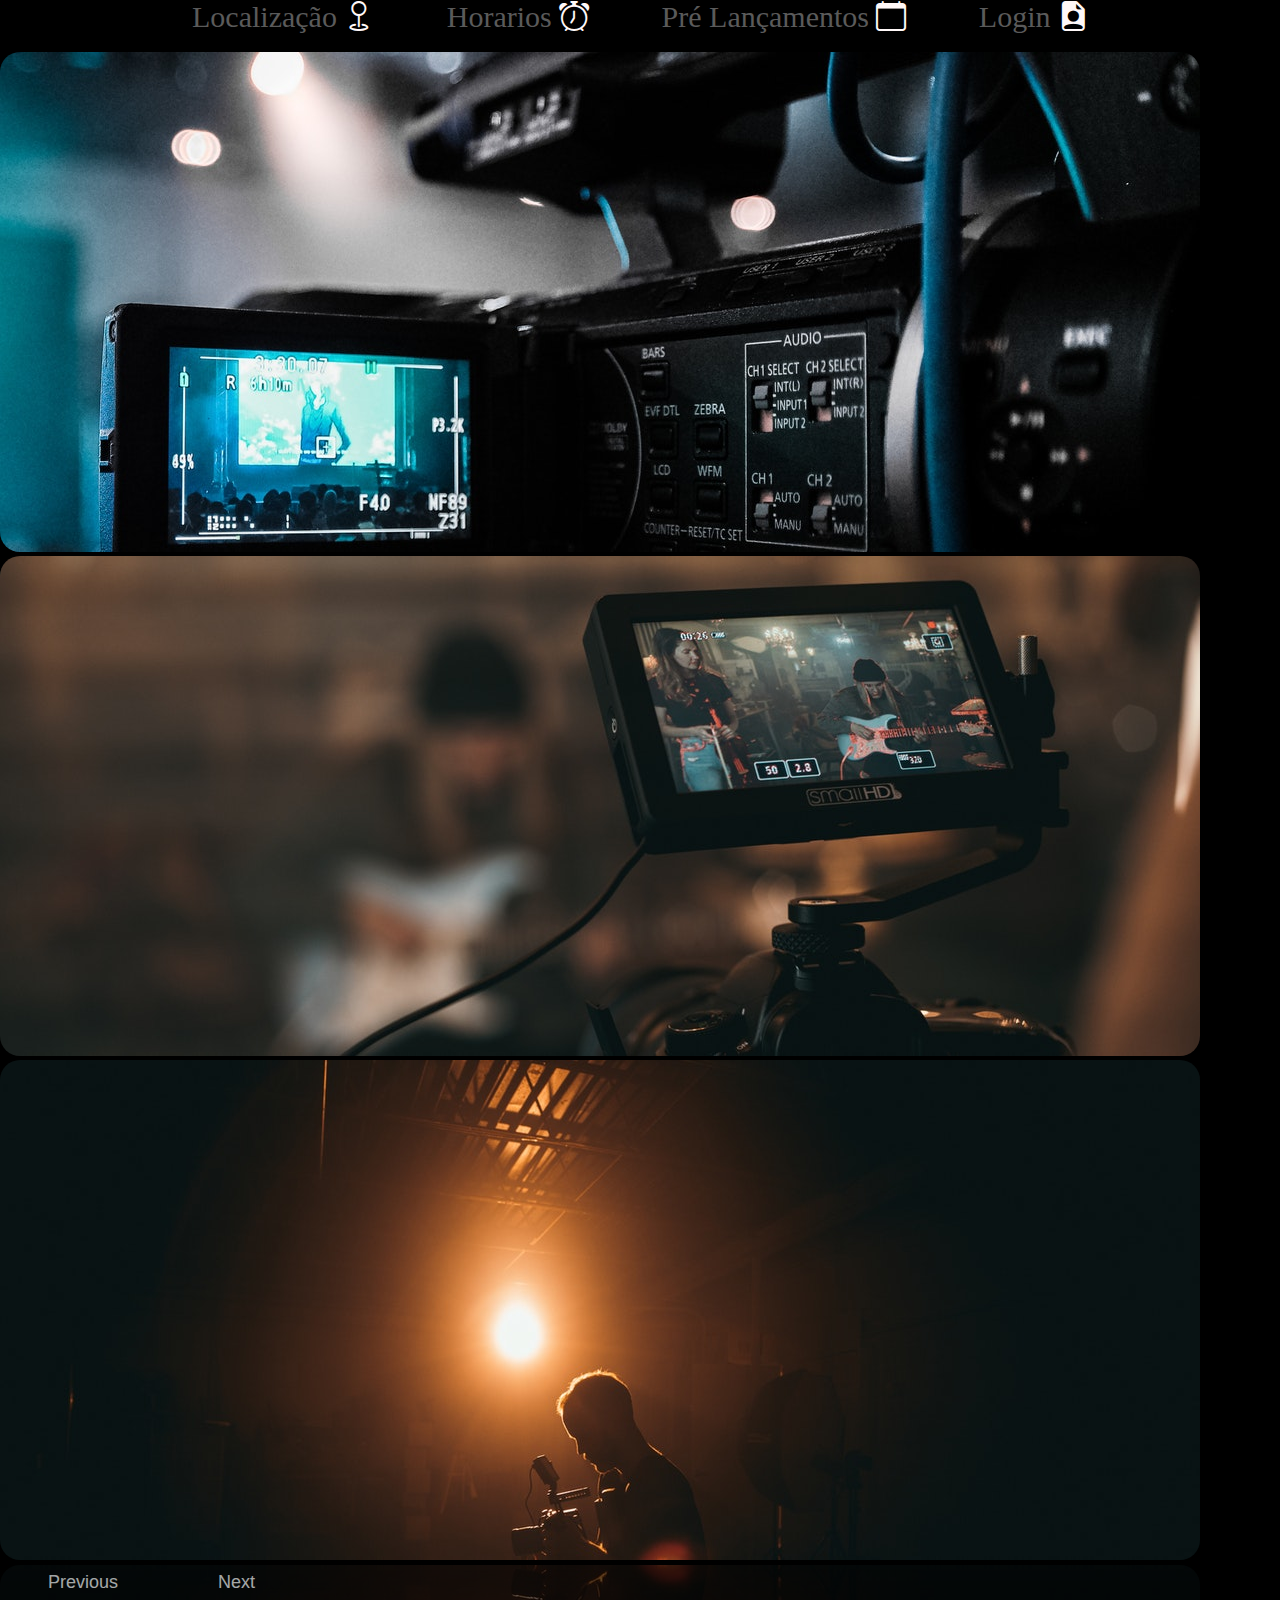
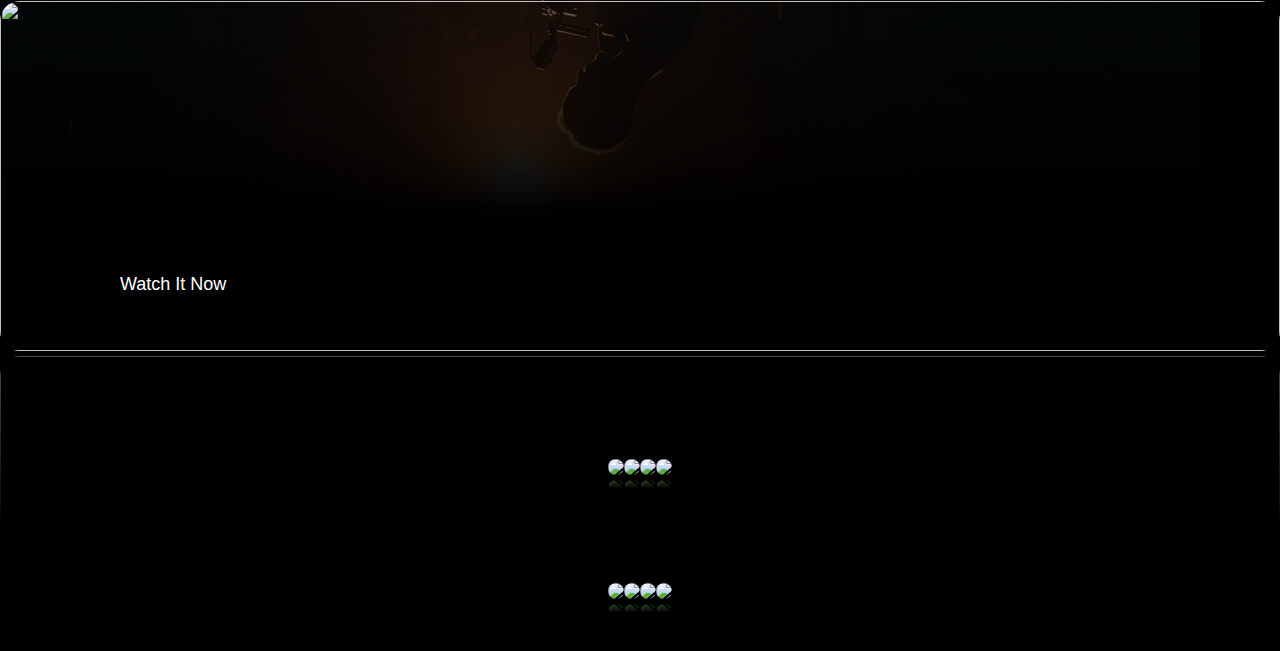
==== index.html @ 2b503c17 "..." ====
<!doctype html>
<html lang="en">
  <head>
    <meta charset="utf-8">
    <meta name="viewport" content="width=device-width, initial-scale=1">
    <link href="https://cdn.jsdelivr.net/npm/bootstrap@5.1.3/dist/css/bootstrap.min.css" rel="stylesheet" integrity="sha384-1BmE4kWBq78iYhFldvKuhfTAU6auU8tT94WrHftjDbrCEXSU1oBoqyl2QvZ6jIW3" crossorigin="anonymous">
    <link rel="stylesheet" href="css/style.css">
    <link rel="stylesheet" href="https://cdn.jsdelivr.net/npm/bootstrap-icons@1.8.1/font/bootstrap-icons.css">
    <title>Site</title>
  </head>
  <body>

        <nav class="nav-menu">
            <ul class="nav-list">
                <li><a href="">Localização</a> <i class="bi bi-geo -alt-fill"></i></li>
                <li><a href="">Horarios</a> <i class="bi bi-alarm"></i></li>
                <li><a href="">Pré Lançamentos</a> <i class="bi bi-calendar"></i></li>
                <li><a href="">Login</a> <i class="bi bi-file-earmark-person-fill"></i></li>
            </ul>
        </nav>

        <section class="sec-1">
            <div id="carouselExampleIndicators" class="carousel slide" data-bs-ride="carousel">
                <div class="carousel-indicators">
                  <button type="button" data-bs-target="#carouselExampleIndicators" data-bs-slide-to="0" class="active" aria-current="true" aria-label="Slide 1"></button>
                  <button type="button" data-bs-target="#carouselExampleIndicators" data-bs-slide-to="1" aria-label="Slide 2"></button>
                  <button type="button" data-bs-target="#carouselExampleIndicators" data-bs-slide-to="2" aria-label="Slide 3"></button>
                </div>
                <div class="carousel-inner">
                  <div class="carousel-item active">
                    <img src="img/layout1.jpg" class="d-block w-100" alt="...">
                  </div>
                  <div class="carousel-item">
                    <img src="img/layout2.jpg" class="d-block w-100" alt="...">
                  </div>
                  <div class="carousel-item">
                    <img src="img/layout3.jpg" class="d-block w-100" alt="...">
                  </div>
                </div>
                <button class="carousel-control-prev" type="button" data-bs-target="#carouselExampleIndicators" data-bs-slide="prev">
                  <span class="carousel-control-prev-icon" aria-hidden="true"></span>
                  <span class="visually-hidden">Previous</span>
                </button>
                <button class="carousel-control-next" type="button" data-bs-target="#carouselExampleIndicators" data-bs-slide="next">
                  <span class="carousel-control-next-icon" aria-hidden="true"></span>
                  <span class="visually-hidden">Next</span>
                </button>
              </div>
        </section>

        <section class="sec-2">
                <div class="top">
                    <div class="columns">
                        <div class="column is-full featured_wrapper p-0">
                            <img src="https://raw.githubusercontent.com/brixiobodino/coffeholic/main/banner.jpg" class="featured">
                            <div class="title_wrapper">
                                <span class="has-text-white">Trending Today</span>
                                <h1 class="title is-1 has-text-white">The Untold Story of the great Lorem Ipsum</h1>
                                <button class="button is-medium">Watch It Now</button>
                            </div>
                        </div>
                    </div>
                </div>
                <div class="container">
                    <div class="columns is-multiline p-0 pt-6 last">
                        <div class="column is-full">
                            <p class="has-text-white"></p>
                        </div>
                        <div class="column is-one-quarter">
                            <img src="https://raw.githubusercontent.com/brixiobodino/coffeholic/main/image1.PNG">
                        </div>
                        <div class="column is-one-quarter">
                            <img src="https://raw.githubusercontent.com/brixiobodino/coffeholic/main/image2.PNG">
                        </div>
                        <div class="column is-one-quarter">
                            <img src="https://raw.githubusercontent.com/brixiobodino/coffeholic/main/img3.PNG">
                        </div>
                        <div class="column is-one-quarter">
                            <img src="https://raw.githubusercontent.com/brixiobodino/coffeholic/main/img4.PNG">
                        </div>
                    </div>
                    <div class="columns last">
                        <div class="column is-one-quarter">
                            <img src="https://raw.githubusercontent.com/brixiobodino/coffeholic/main/img5.PNG">
                        </div>
                        <div class="column is-one-quarter">
                            <img src="https://raw.githubusercontent.com/brixiobodino/coffeholic/main/img6.PNG">
                        </div>
                        <div class="column is-one-quarter">
                            <img src="https://raw.githubusercontent.com/brixiobodino/coffeholic/main/img7.PNG">
                        </div>
                        <div class="column is-one-quarter">
                            <img src="https://raw.githubusercontent.com/brixiobodino/coffeholic/main/img8.PNG">
                        </div>
                    </div>
                </div>
            </section>






    <script src="https://cdn.jsdelivr.net/npm/bootstrap@5.1.3/dist/js/bootstrap.bundle.min.js" integrity="sha384-ka7Sk0Gln4gmtz2MlQnikT1wXgYsOg+OMhuP+IlRH9sENBO0LRn5q+8nbTov4+1p" crossorigin="anonymous"></script>
    <script src="js/script.js"></script>
  </body>
</html>
---- css/style.css ----
*{
    padding: 0%;
    margin: 0%;
    box-sizing: border-box;
}

body{
    background-color: rgb(0, 0, 0);
    overflow-x: hidden;
}

.nav-menu{
    background-color: rgb(0, 0, 0);
    display: flex;
    align-items: center;
    justify-content: center;
}

.nav-list{
    width: 70%;
    height: 30px;
    list-style: none;
    display: flex;
    justify-content: space-between;
    font-size: 30px;
    color: rgb(255, 248, 248);

}

.nav-list a{
    text-decoration: none;
    color: rgb(90, 90, 90);
}

.nav-list a:hover{
    color: rgb(255, 255, 255);
}

.carousel-inner{
    border-radius: 20px;
}

/* css do cartaz do filme*/

@import url("https://fonts.googleapis.com/css2?family=Montserrat:wght@100;400;800&display=swap");

.container {
	padding-bottom: 3rem;
    display: flex;
    align-items: center;
    flex-direction: column;
}
img {
	-webkit-box-reflect: below 5px
		linear-gradient(transparent, transparent, rgba(0, 0, 0, 0.4));
	-webkit-transition: all 0.5s ease;
	-o-transition: all 0.5s ease;
	transition: all 0.5s ease;
    border-radius: 20px;
}
.container img:hover {
	-webkit-transform: scale(1.1);
	-ms-transform: scale(1.1);
	transform: scale(1.1);
}
.last {
	margin-top: 6.5rem;
    display: flex;
    justify-content: space-between;
    align-items: center;
}
.featured_wrapper {
	position: relative;
}
.featured_wrapper img {
	width: 100%;
	width: 100%;
	height: 350px;
	-o-object-fit: cover;
	object-fit: cover;
	-o-object-position: top;
	object-position: top;

}
.title_wrapper {
	position: absolute;
	width: 100%;
	left: 2rem;
	bottom: 2rem;
	padding: 20px 40px;
	-webkit-box-sizing: border-box;
	box-sizing: border-box;

}
.title_wrapper h1 {
	width: 70%;

}
button {
	background: #f4061200 !important;
	color: #fff !important;
	font-size: 18px;
	padding: 0.5rem 3rem;
	outline: none;
	border: 0 !important;
}

/*responsividade do site*/

@media (max-width: 768px) {
	.title_wrapper {
		text-align: center;
		left: 0;
	}
	.title_wrapper h1 {
		font-size: 32px !important;
		width: 100%;
	}
	.container {
		padding: 20px;
	}
}
@media (max-width: 480px) {
	.column.is-one-quarter img {
		width: 100%;
		margin-bottom: 7rem;
	}
}
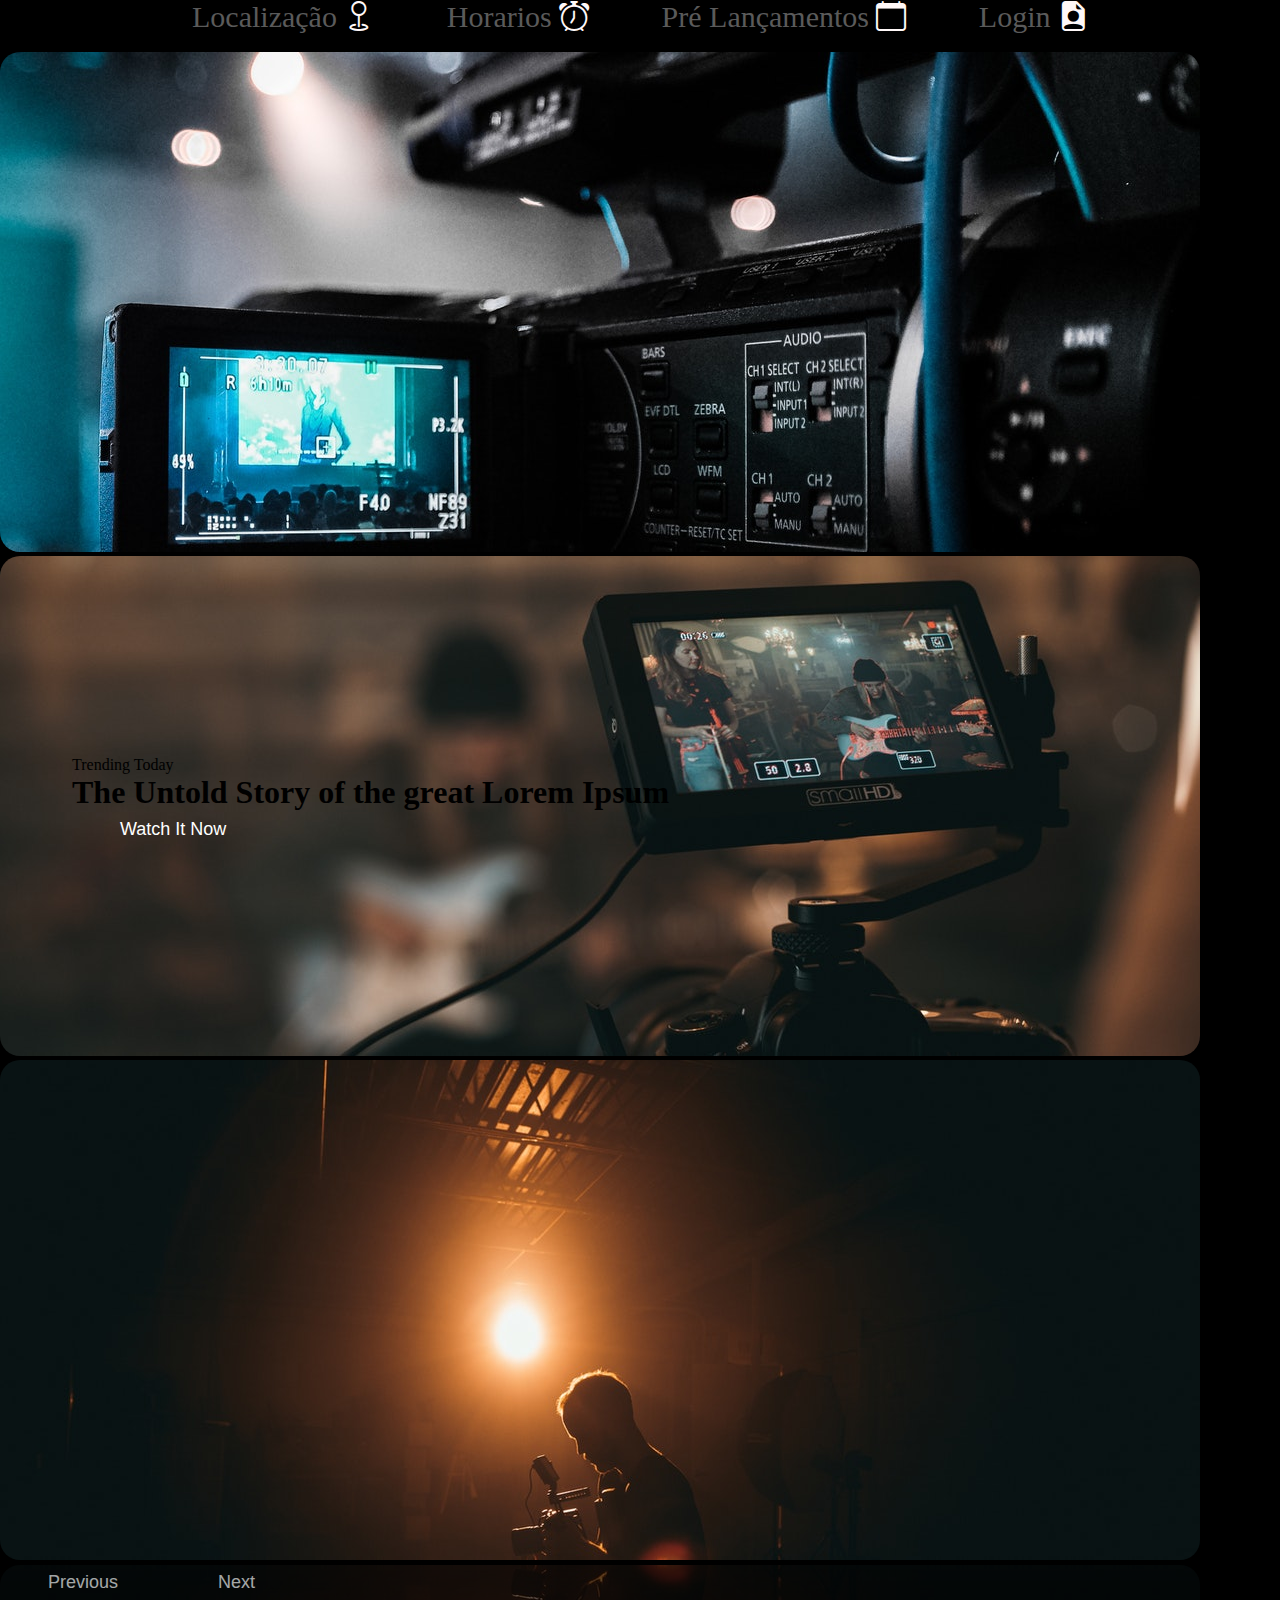
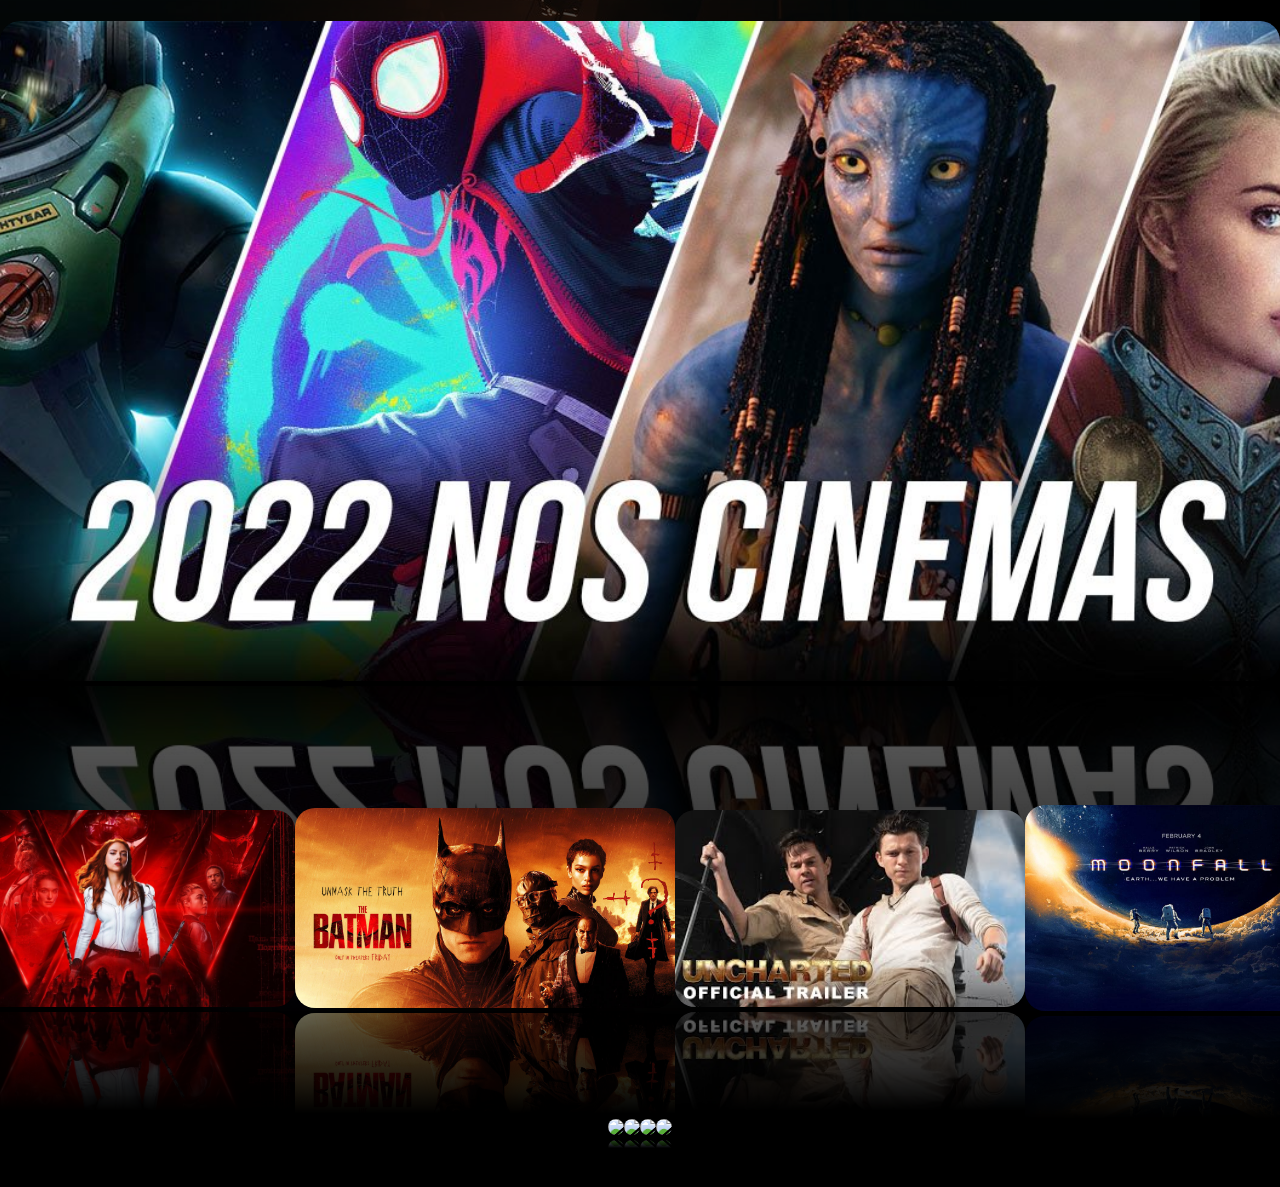
==== commit 0064944b: "cinetex" ====
--- a/index.html
+++ b/index.html
@@ -51,8 +51,9 @@
         <section class="sec-2">
                 <div class="top">
                     <div class="columns">
-                        <div class="column is-full featured_wrapper p-0">
-                            <img src="https://raw.githubusercontent.com/brixiobodino/coffeholic/main/banner.jpg" class="featured">
+                        <div class="wallpaper">
+                            <img src="img/2022.jpg" alt="" width="40">
+                        </div>
                             <div class="title_wrapper">
                                 <span class="has-text-white">Trending Today</span>
                                 <h1 class="title is-1 has-text-white">The Untold Story of the great Lorem Ipsum</h1>
@@ -67,16 +68,16 @@
                             <p class="has-text-white"></p>
                         </div>
                         <div class="column is-one-quarter">
-                            <img src="https://raw.githubusercontent.com/brixiobodino/coffeholic/main/image1.PNG">
+                            <img src="img/viuvanegra-filmes2021.jpg" width="350">
                         </div>
                         <div class="column is-one-quarter">
-                            <img src="https://raw.githubusercontent.com/brixiobodino/coffeholic/main/image2.PNG">
+                            <img src="img/the-batman-1.jpg" width="380">
                         </div>
                         <div class="column is-one-quarter">
-                            <img src="https://raw.githubusercontent.com/brixiobodino/coffeholic/main/img3.PNG">
+                            <img src="img/uncharted.jpg" width="350">
                         </div>
                         <div class="column is-one-quarter">
-                            <img src="https://raw.githubusercontent.com/brixiobodino/coffeholic/main/img4.PNG">
+                            <img src="img/moonfall-filme-lancamento-1024x682.jpg" width="310">
                         </div>
                     </div>
                     <div class="columns last">
--- a/css/style.css
+++ b/css/style.css
@@ -69,13 +69,16 @@
     justify-content: space-between;
     align-items: center;
 }
-.featured_wrapper {
-	position: relative;
+.wallpaper{
+    width: 100%;
+    display: flex;
+    margin-top: 20px;
+    margin-bottom: 20px;
 }
-.featured_wrapper img {
+
+.wallpaper img {
 	width: 100%;
-	width: 100%;
-	height: 350px;
+    height: 660px;
 	-o-object-fit: cover;
 	object-fit: cover;
 	-o-object-position: top;
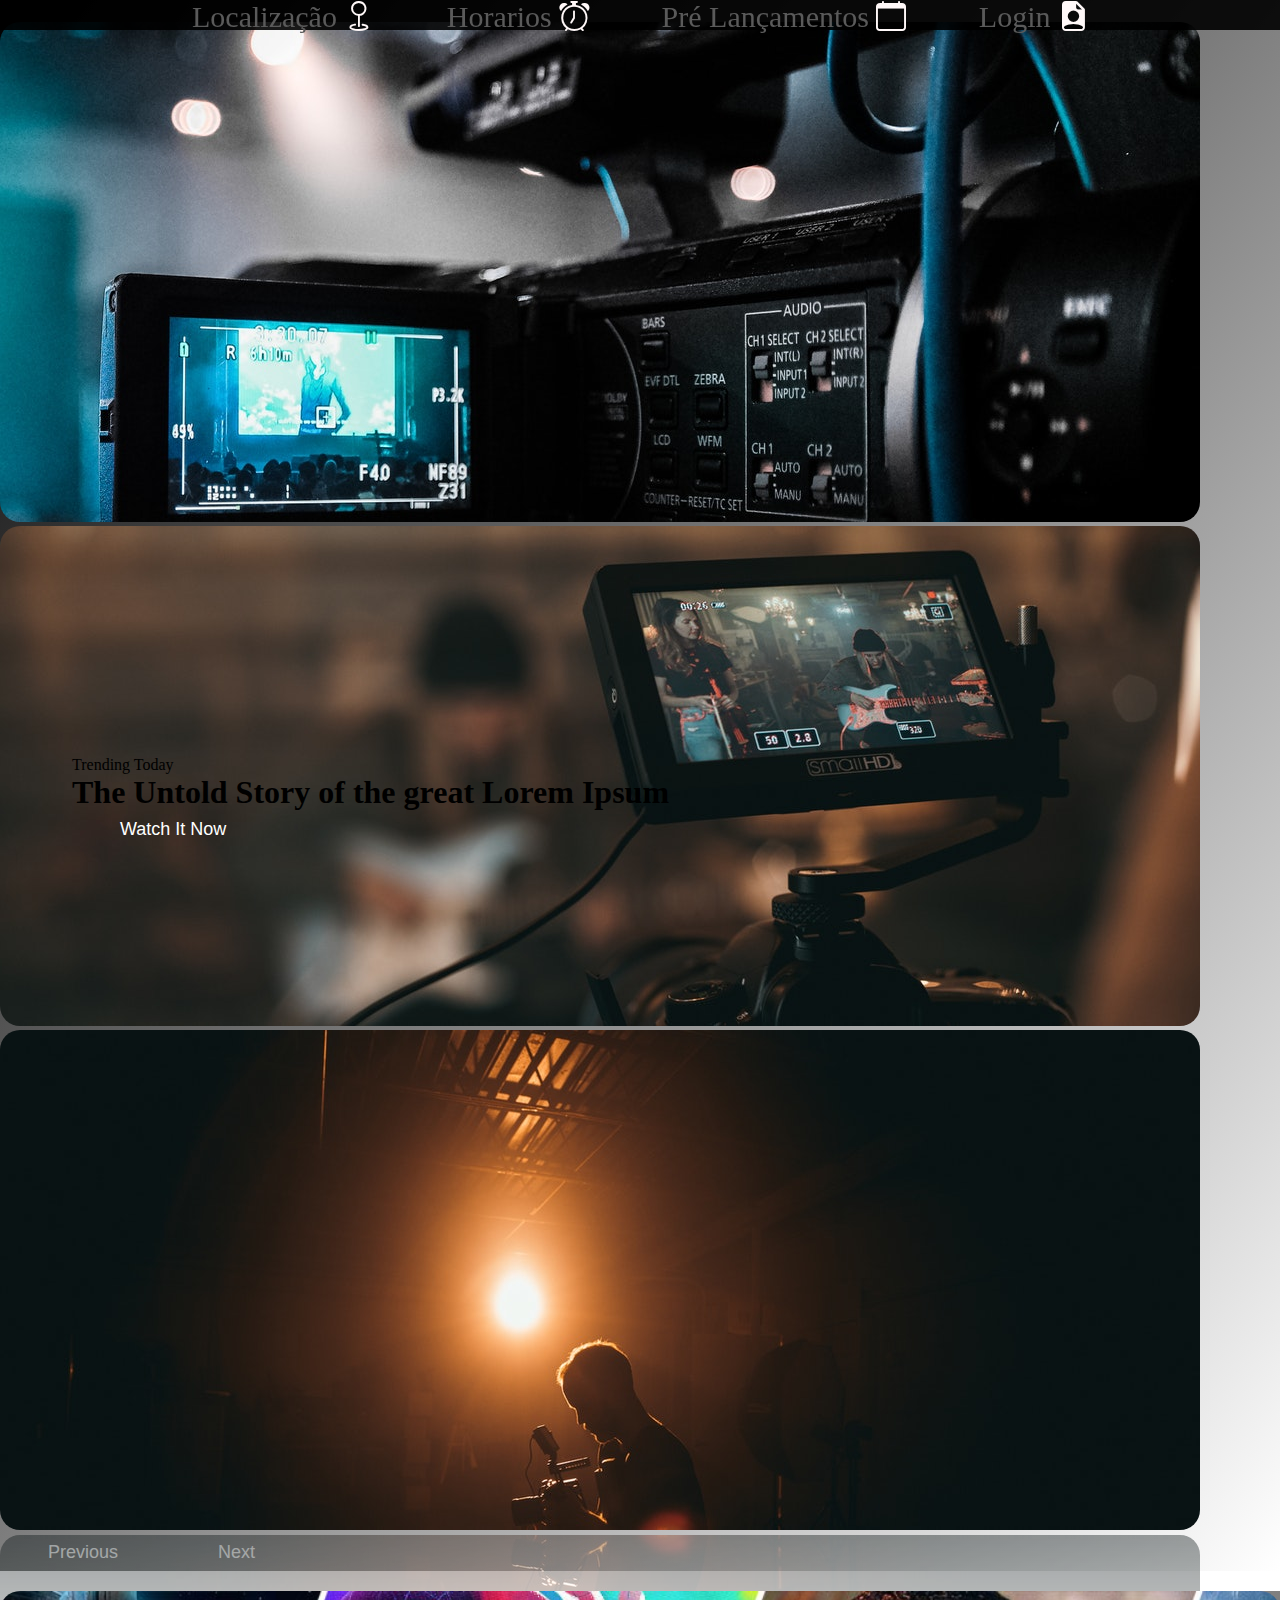
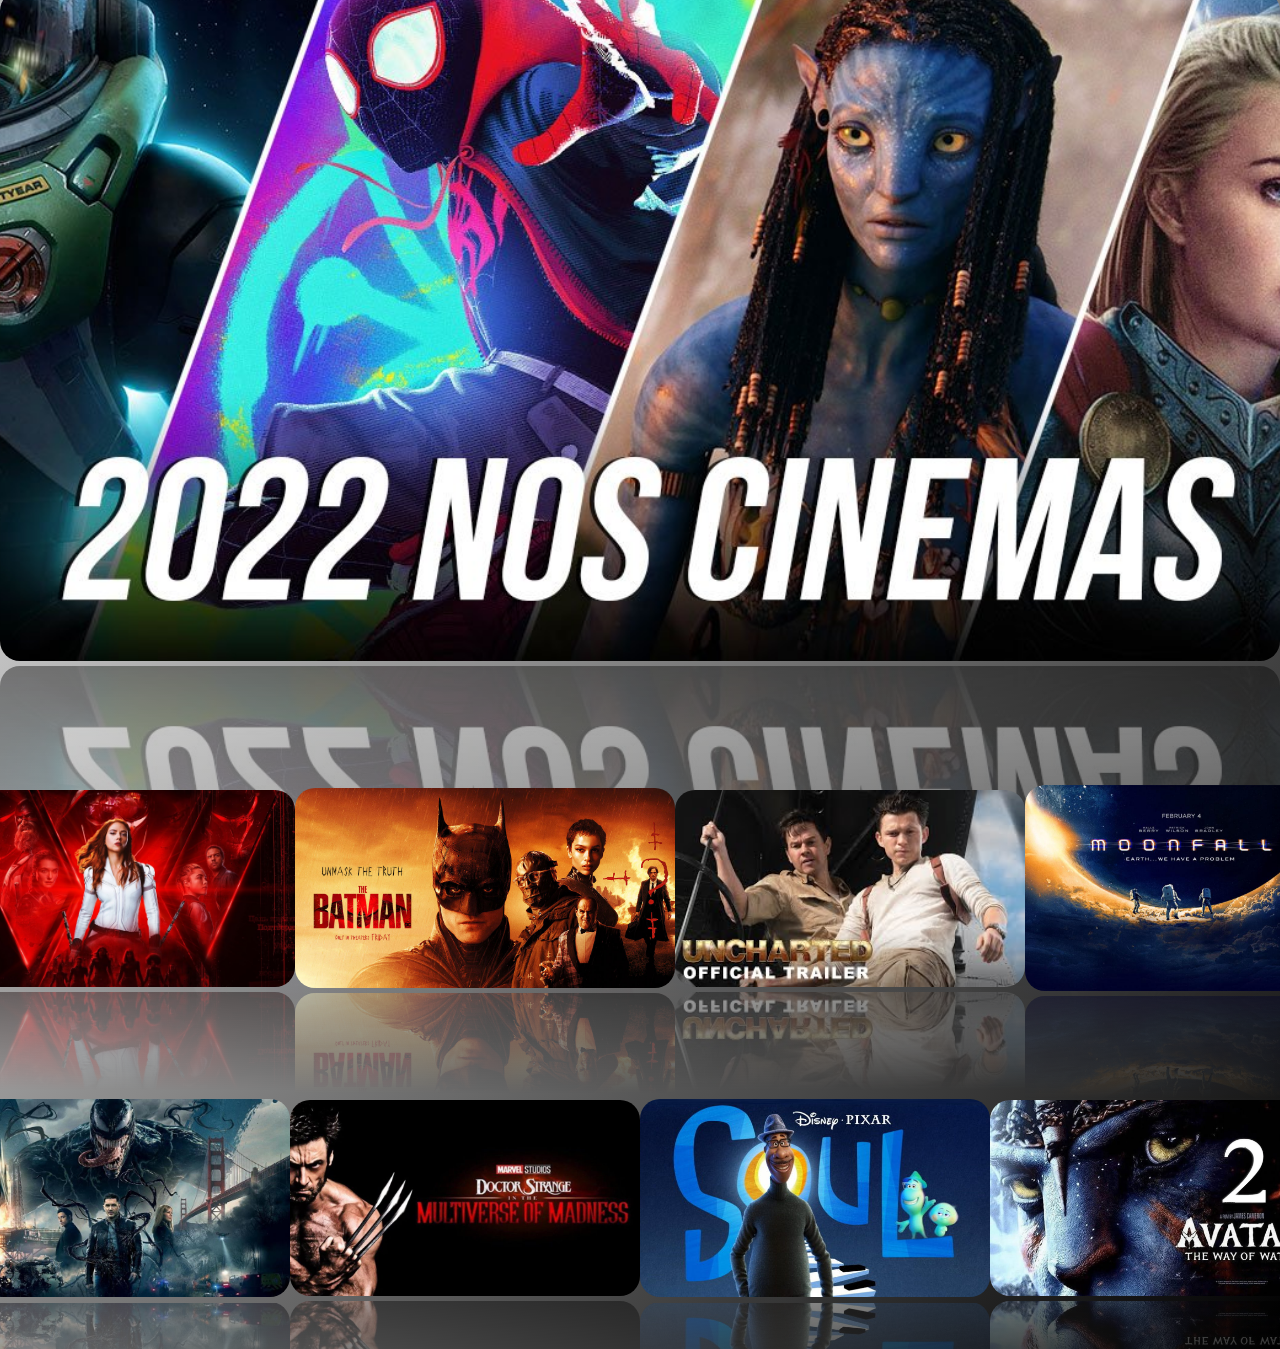
==== commit ce17e730: "cinetex" ====
--- a/index.html
+++ b/index.html
@@ -82,16 +82,16 @@
                     </div>
                     <div class="columns last">
                         <div class="column is-one-quarter">
-                            <img src="https://raw.githubusercontent.com/brixiobodino/coffeholic/main/img5.PNG">
+                            <img src="img/venom-bilheteria-outubro.jpg" width="350">
                         </div>
                         <div class="column is-one-quarter">
-                            <img src="https://raw.githubusercontent.com/brixiobodino/coffeholic/main/img6.PNG">
+                            <img src="img/Volverine.jpg" width="350">
                         </div>
                         <div class="column is-one-quarter">
-                            <img src="https://raw.githubusercontent.com/brixiobodino/coffeholic/main/img7.PNG">
+                            <img src="img/soul-cartaz-696x392.jpg" width="350">
                         </div>
                         <div class="column is-one-quarter">
-                            <img src="https://raw.githubusercontent.com/brixiobodino/coffeholic/main/img8.PNG">
+                            <img src="img/Avatar-2-The-Way-of-Water.jpg" width="350">
                         </div>
                     </div>
                 </div>
--- a/css/style.css
+++ b/css/style.css
@@ -5,15 +5,31 @@
 }
 
 body{
-    background-color: rgb(0, 0, 0);
+    background: linear-gradient(to right bottom, rgb(255, 255, 255rgb(44, 44, 44) 0));
     overflow-x: hidden;
 }
 
+.sec-1{
+	width: 100%;
+	background: linear-gradient(to right bottom, rgb(0, 0, 0), rgb(255, 255, 255));
+}
+
+
+.sec-2{
+	width: 100%;
+	background: linear-gradient(to right bottom, rgb(255, 255, 255), rgb(0, 0, 0));
+}
+
+
 .nav-menu{
-    background-color: rgb(0, 0, 0);
+	width: 100%;
+    background: linear-gradient(to right bottom, rgb(43, 42, 43), rgb(0, 0, 0));
+	background: rgba(000, 000, 000, 0.900);
     display: flex;
     align-items: center;
     justify-content: center;
+	position: fixed;
+	z-index: 1000;
 }
 
 .nav-list{
@@ -78,7 +94,7 @@
 
 .wallpaper img {
 	width: 100%;
-    height: 660px;
+    height: 670px;
 	-o-object-fit: cover;
 	object-fit: cover;
 	-o-object-position: top;
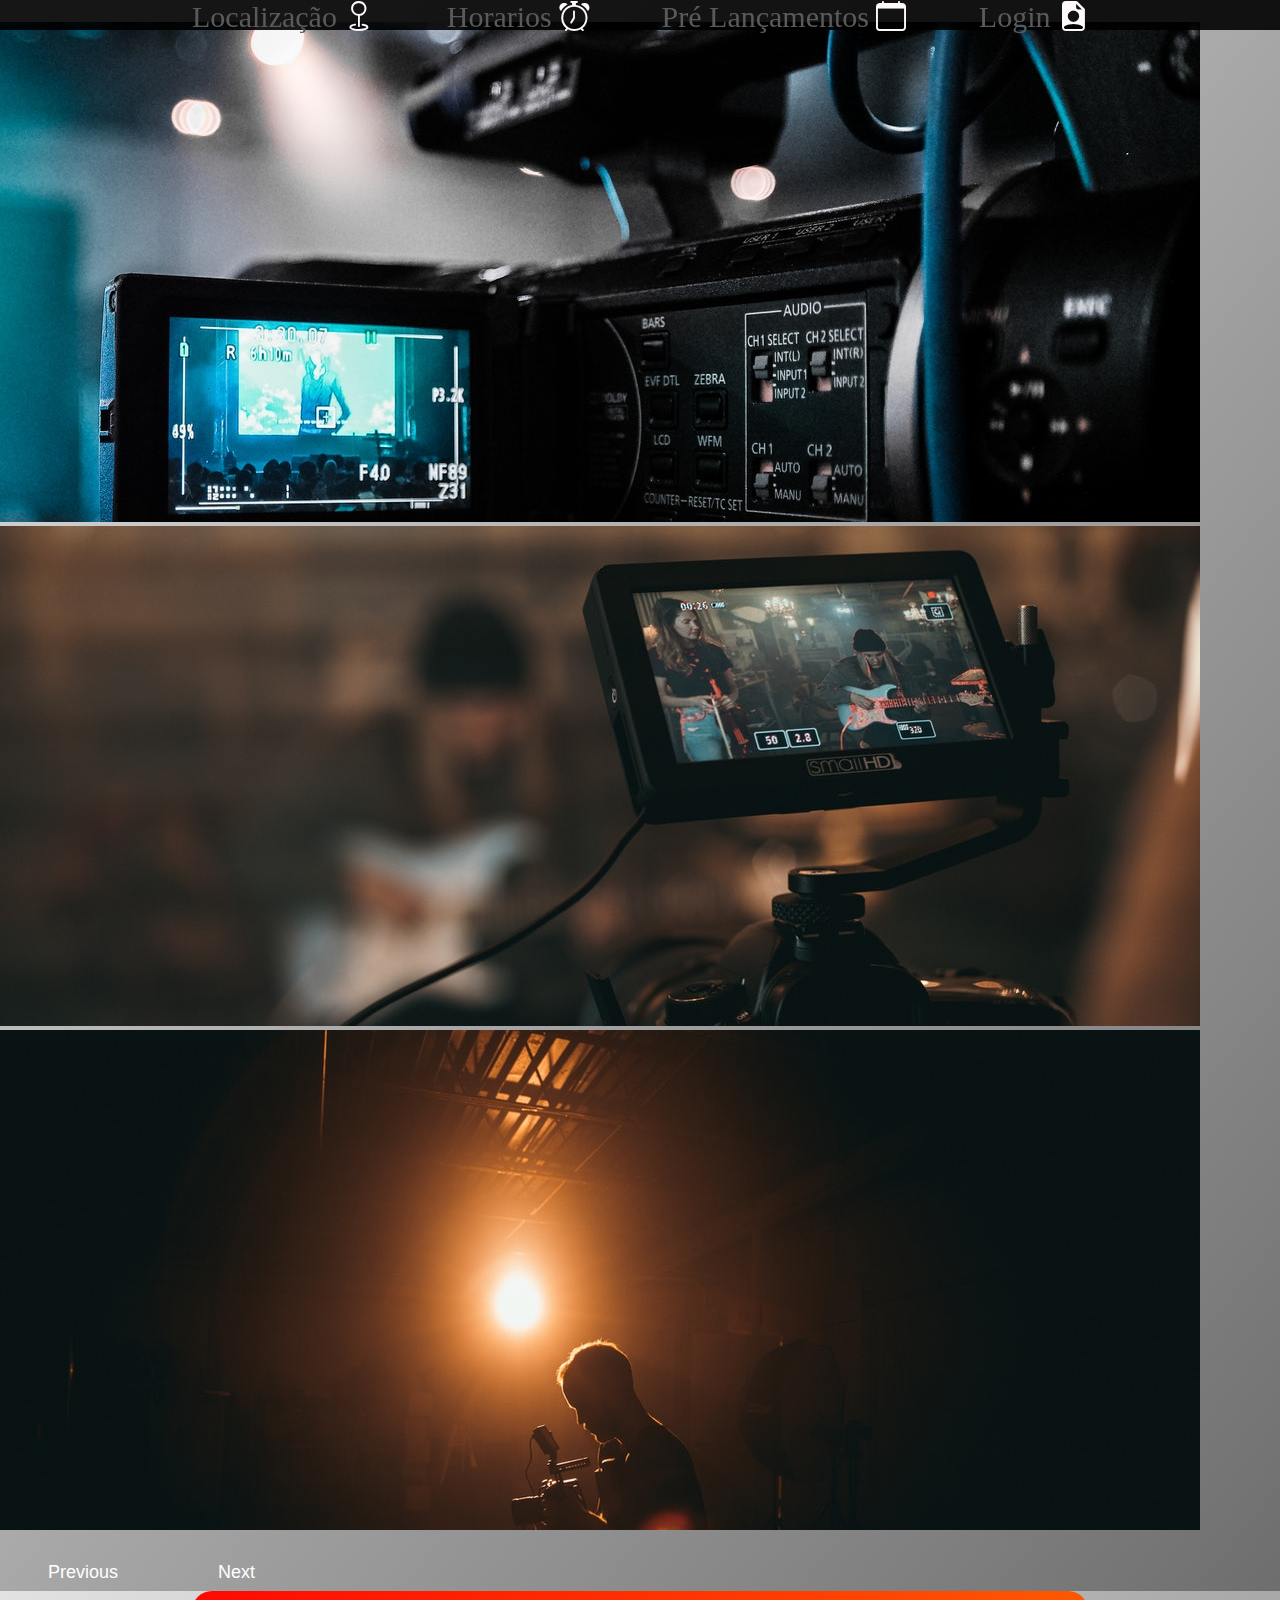
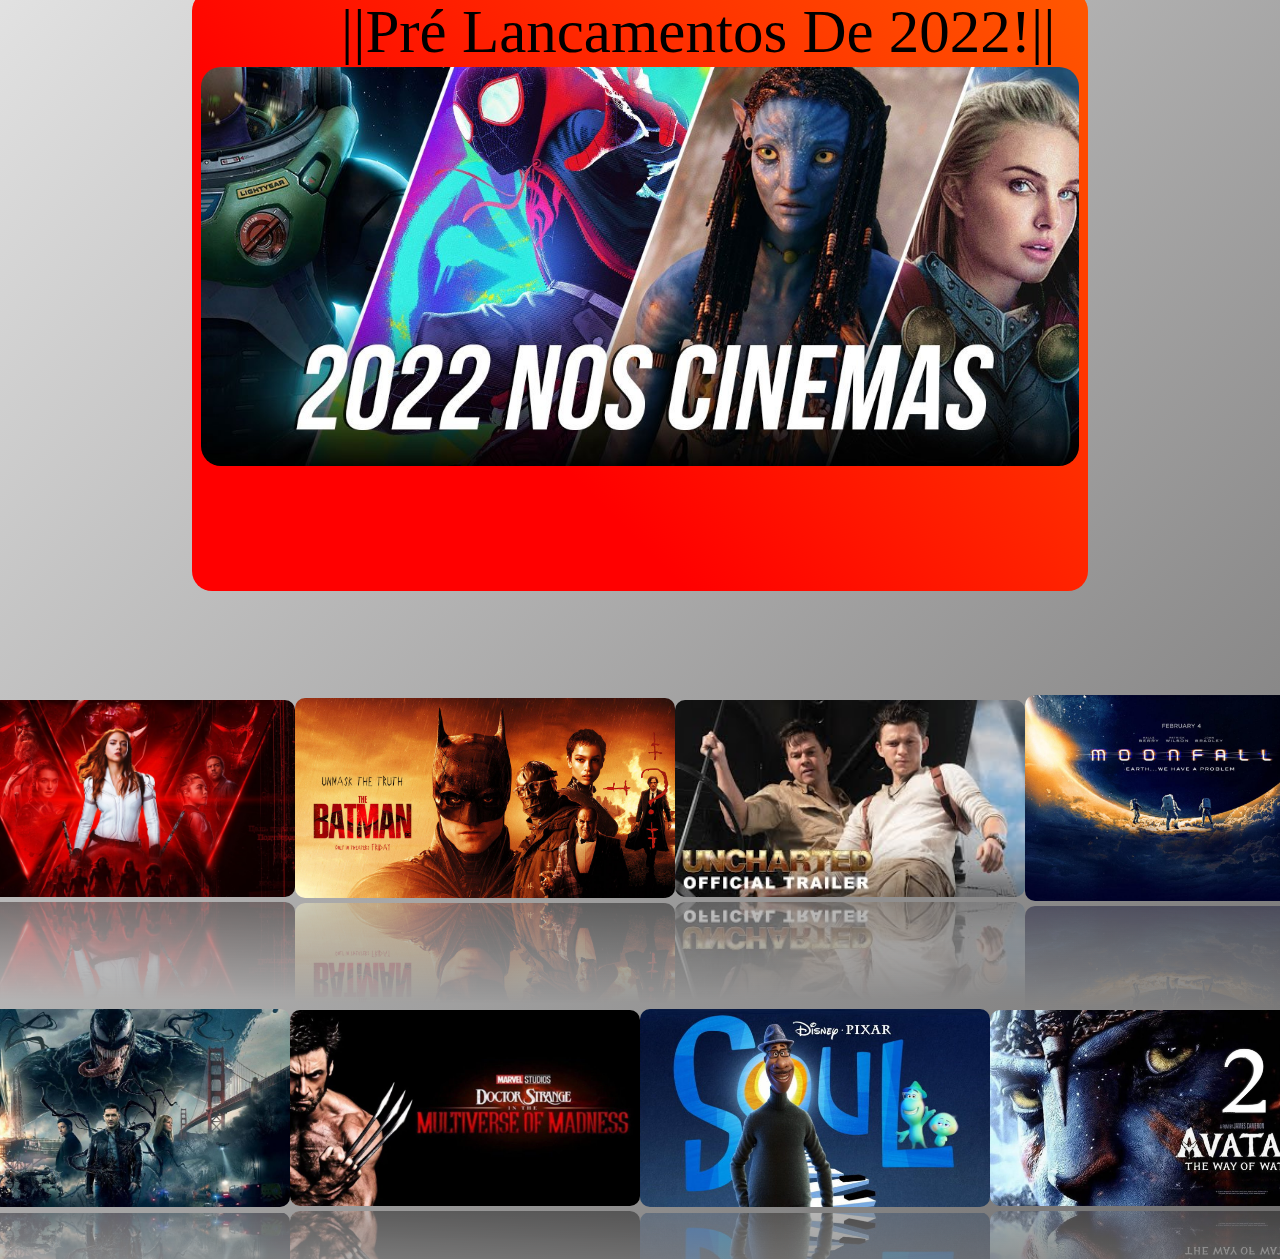
==== commit 324ed9a1: "cinetex" ====
--- a/index.html
+++ b/index.html
@@ -10,12 +10,13 @@
   </head>
   <body>
 
+    <section class="p1">
         <nav class="nav-menu">
             <ul class="nav-list">
                 <li><a href="">Localização</a> <i class="bi bi-geo -alt-fill"></i></li>
                 <li><a href="">Horarios</a> <i class="bi bi-alarm"></i></li>
                 <li><a href="">Pré Lançamentos</a> <i class="bi bi-calendar"></i></li>
-                <li><a href="">Login</a> <i class="bi bi-file-earmark-person-fill"></i></li>
+                <li><a href="login.html">Login</a> <i class="bi bi-file-earmark-person-fill"></i></li>
             </ul>
         </nav>
 
@@ -48,19 +49,24 @@
               </div>
         </section>
 
+            <!--A Baixo Está Os Cartazes Dos Filmes! -->
+
         <section class="sec-2">
-                <div class="top">
-                    <div class="columns">
-                        <div class="wallpaper">
-                            <img src="img/2022.jpg" alt="" width="40">
-                        </div>
-                            <div class="title_wrapper">
-                                <span class="has-text-white">Trending Today</span>
-                                <h1 class="title is-1 has-text-white">The Untold Story of the great Lorem Ipsum</h1>
-                                <button class="button is-medium">Watch It Now</button>
+                <div class="wrapper">
+                  <div class="border"></div>
+                  <div class="main-element">
+                    <div class="top">
+                        <div class="columns">
+                            <div class="wallpaper">
+                                <h2> ||Pré Lancamentos De 2022!||</h2>
+                                <img src="img/2022.jpg" alt="" width="200" class="wallpapers">
+                            </div>
+                                <div class="title_wrapper">
+                                </div>
                             </div>
                         </div>
                     </div>
+                  </div>
                 </div>
                 <div class="container">
                     <div class="columns is-multiline p-0 pt-6 last">
@@ -96,7 +102,7 @@
                     </div>
                 </div>
             </section>
-
+        </section>
 
 
 
--- a/css/style.css
+++ b/css/style.css
@@ -9,21 +9,26 @@
     overflow-x: hidden;
 }
 
+.p1{
+	background: linear-gradient(to right bottom, rgb(226, 226, 226), rgb(111, 110, 110));
+}
+
 .sec-1{
 	width: 100%;
-	background: linear-gradient(to right bottom, rgb(0, 0, 0), rgb(255, 255, 255));
+	background: linear-gradient(to right bottom, rgb(226, 226, 226), rgb(111, 110, 110));
 }
 
 
 .sec-2{
 	width: 100%;
-	background: linear-gradient(to right bottom, rgb(255, 255, 255), rgb(0, 0, 0));
+	background: linear-gradient(to right bottom, rgb(226, 226, 226), rgb(111, 110, 110));
+
 }
 
 
 .nav-menu{
 	width: 100%;
-    background: linear-gradient(to right bottom, rgb(43, 42, 43), rgb(0, 0, 0));
+	background: linear-gradient(to right bottom, rgb(226, 226, 226), rgb(111, 110, 110));
 	background: rgba(000, 000, 000, 0.900);
     display: flex;
     align-items: center;
@@ -46,6 +51,7 @@
 .nav-list a{
     text-decoration: none;
     color: rgb(90, 90, 90);
+	transition: ease 0.3s;
 }
 
 .nav-list a:hover{
@@ -53,8 +59,9 @@
 }
 
 .carousel-inner{
-    border-radius: 20px;
-}
+	margin-bottom: 20px
+}
+
 
 /* css do cartaz do filme*/
 
@@ -66,13 +73,13 @@
     align-items: center;
     flex-direction: column;
 }
-img {
+.container img {
 	-webkit-box-reflect: below 5px
-		linear-gradient(transparent, transparent, rgba(0, 0, 0, 0.4));
+	 linear-gradient(transparent, transparent, rgba(0, 0, 0, 0.4));
 	-webkit-transition: all 0.5s ease;
 	-o-transition: all 0.5s ease;
 	transition: all 0.5s ease;
-    border-radius: 20px;
+    border-radius: 10px;
 }
 .container img:hover {
 	-webkit-transform: scale(1.1);
@@ -88,19 +95,20 @@
 .wallpaper{
     width: 100%;
     display: flex;
-    margin-top: 20px;
-    margin-bottom: 20px;
+	flex-direction: column;
 }
 
 .wallpaper img {
 	width: 100%;
-    height: 670px;
 	-o-object-fit: cover;
 	object-fit: cover;
 	-o-object-position: top;
 	object-position: top;
-
-}
+	margin-left: 0px;
+	border-radius: 20px;
+
+}
+
 .title_wrapper {
 	position: absolute;
 	width: 100%;
@@ -145,3 +153,63 @@
 		margin-bottom: 7rem;
 	}
 }
+
+h2{
+	margin-left: 140px;
+	font-size: 61px;
+	font-weight: 500;
+	color: rgb(0, 0, 0);
+
+}
+
+/* Borda Da Imagem Central */
+
+
+  .wrapper {
+	padding-top: 100px;
+	width: 70%;
+	height: 600px;
+	margin: 0 auto;
+	position: relative;
+	overflow: hidden;
+	border-radius: 20px;
+  }
+
+  .main-element {
+	position: absolute;
+	top: 1%;
+	left: 1%;
+	display: block;
+	height: 98%;
+	width: 98%;
+	margin: auto;
+	align-self: center;
+	background: rgba(0, 0, 0, 0);
+	z-index: 1;
+
+  }
+
+  .border {
+	position: absolute;
+	display: block;
+	top: -50%;
+	left: -50%;
+	z-index: -0.10;
+	display: block;
+	height: 200%;
+	width: 200%;
+	transform: rotate(-45deg);
+	overflow: hidden;
+	background: linear-gradient(to right, rgb(255, 0, 0) 20%, rgb(255, 89, 0) 40%, #ff0000 50%, #ff9900 55%, rgb(255, 0, 0) 70%, rgb(255, 145, 0) 100%);
+	background-size: 200% auto;
+
+	animation: shine 5s linear infinite;
+  }
+
+  /*Begin shimmer code*/
+
+  @keyframes shine {
+	  to {
+		background-position: 200% center;
+	  }
+}
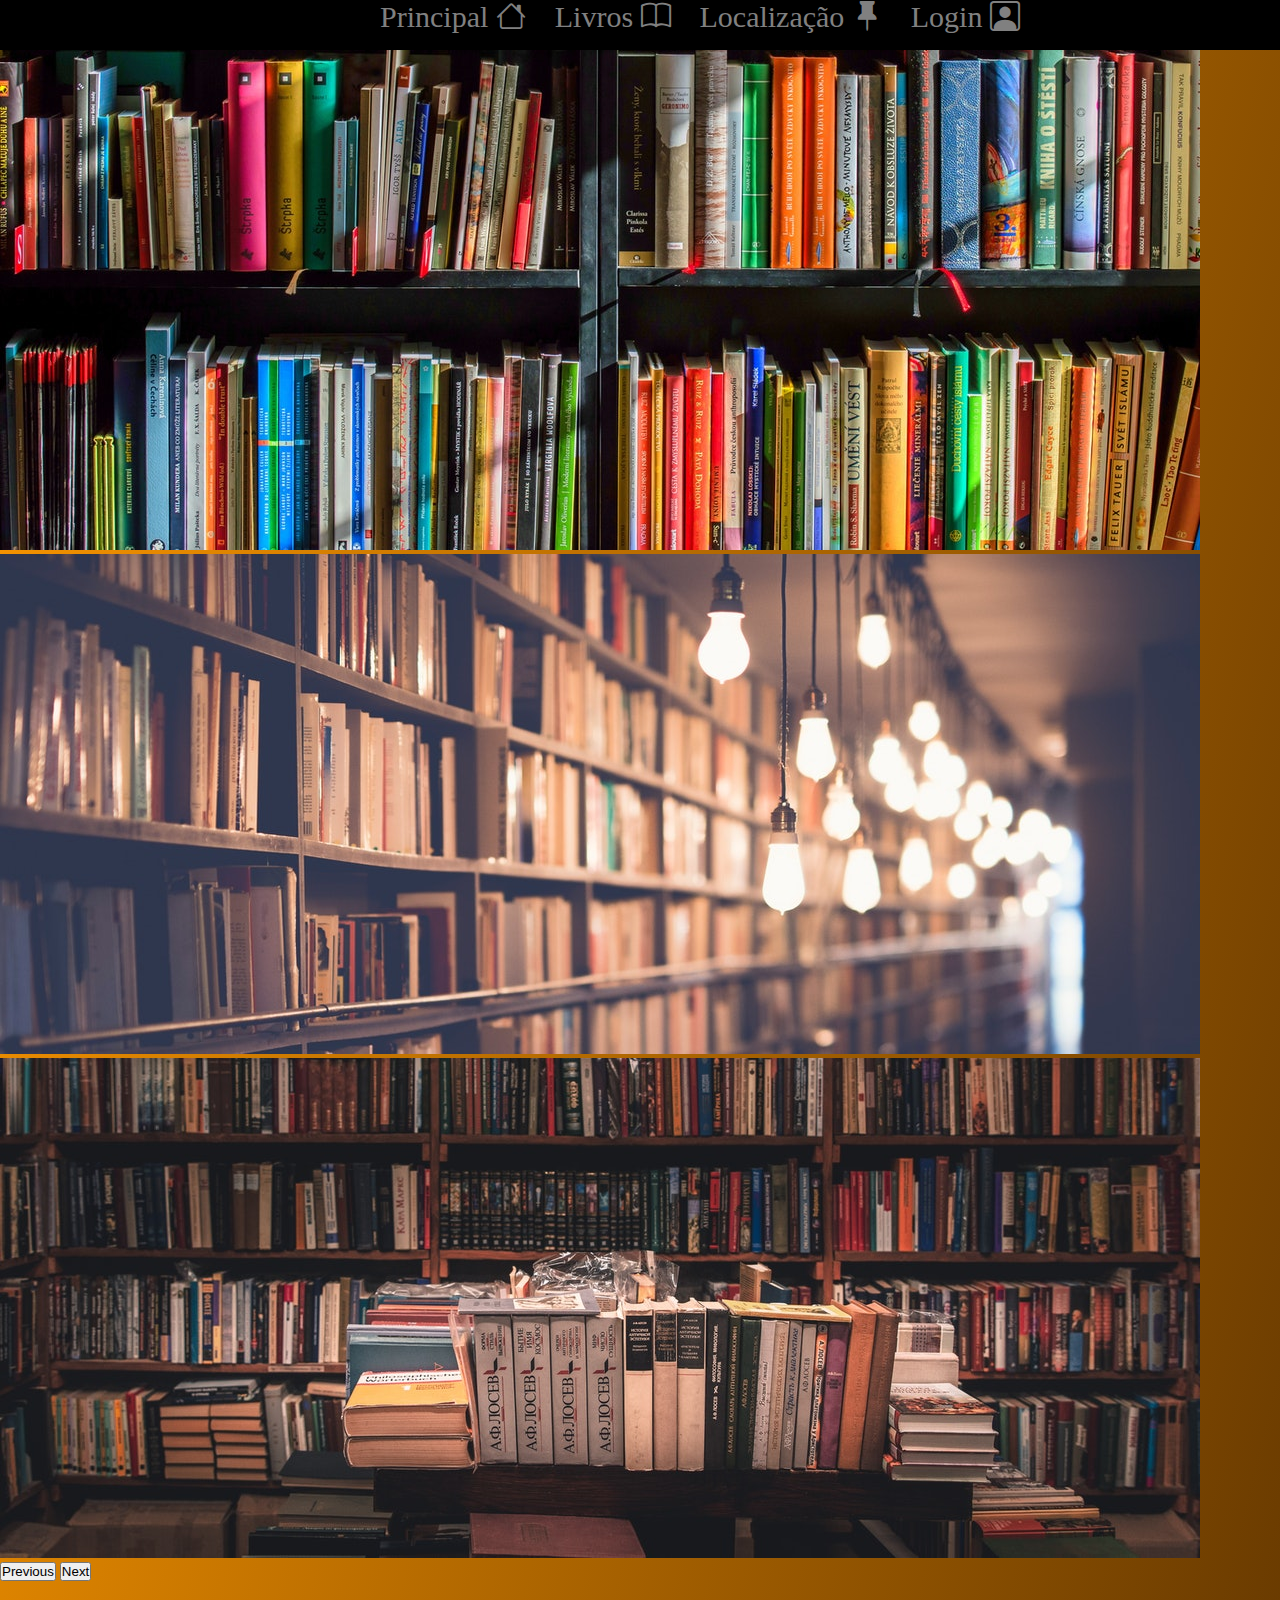
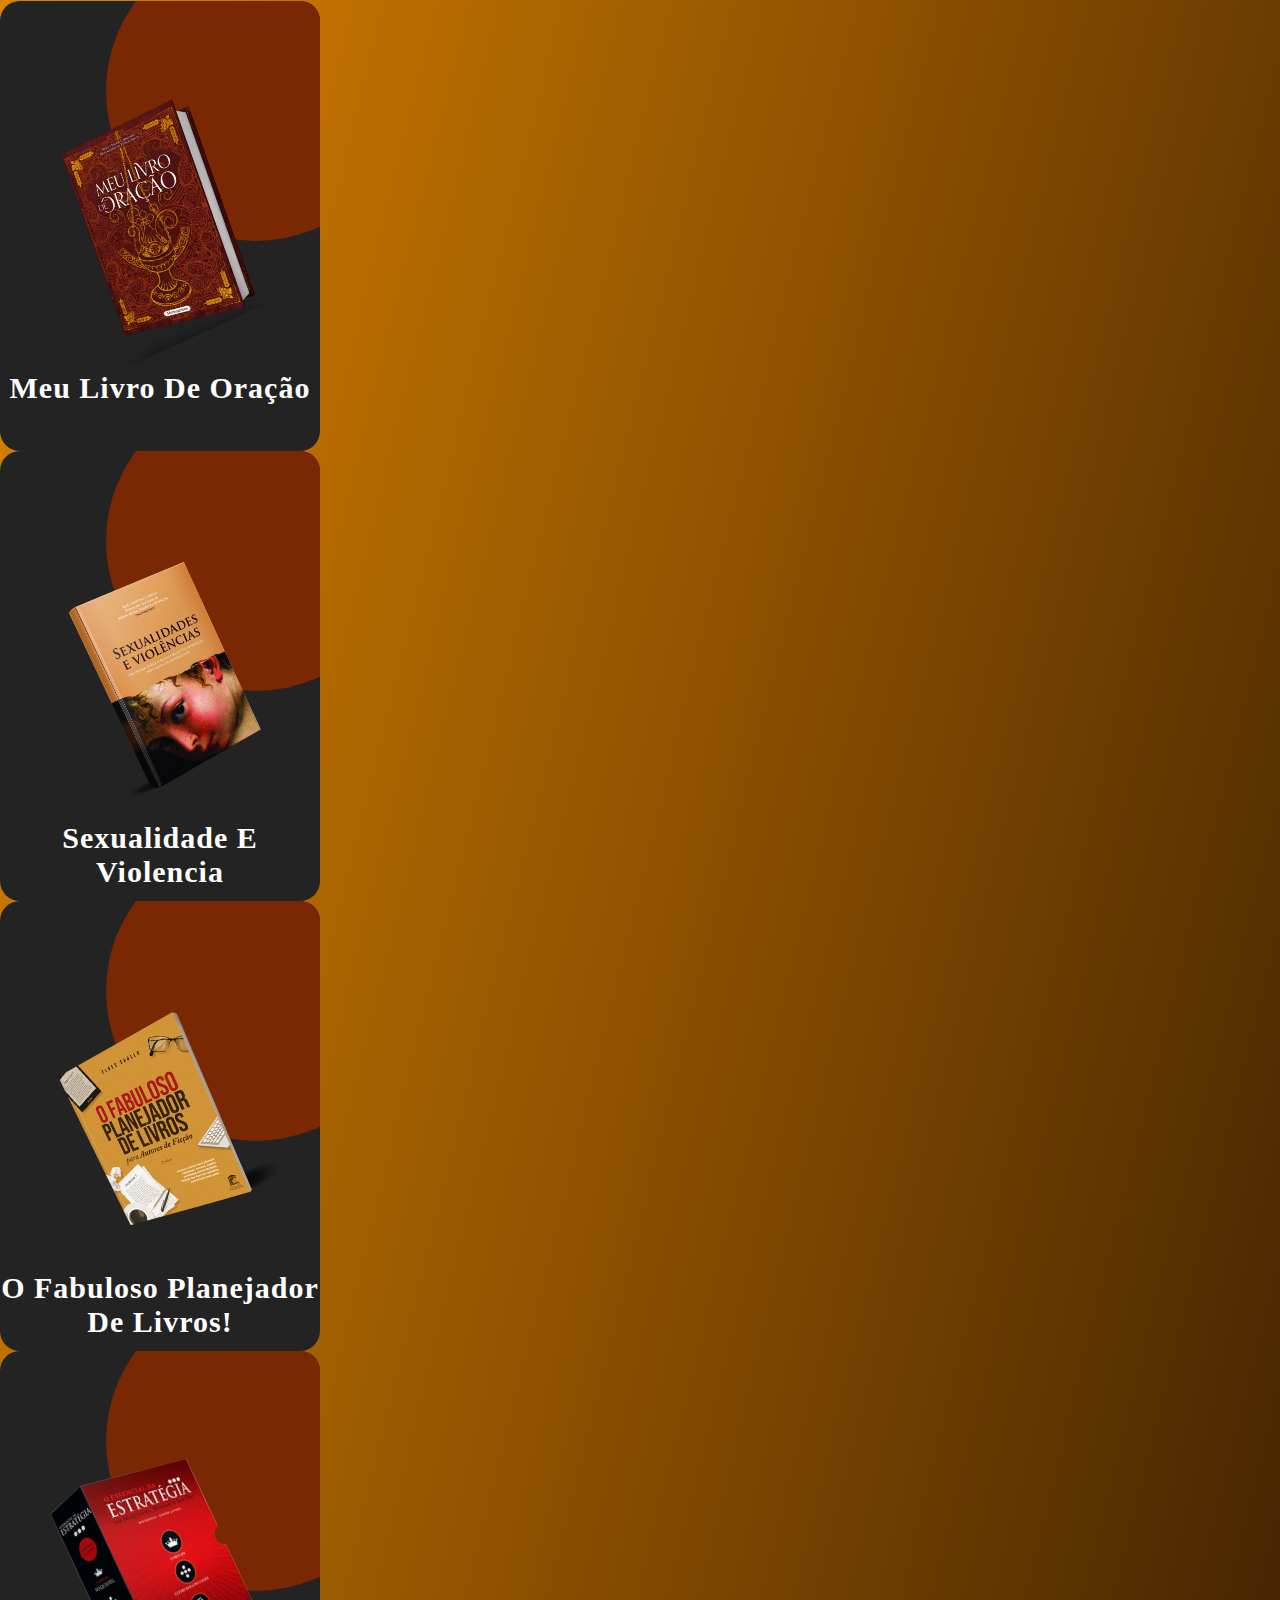
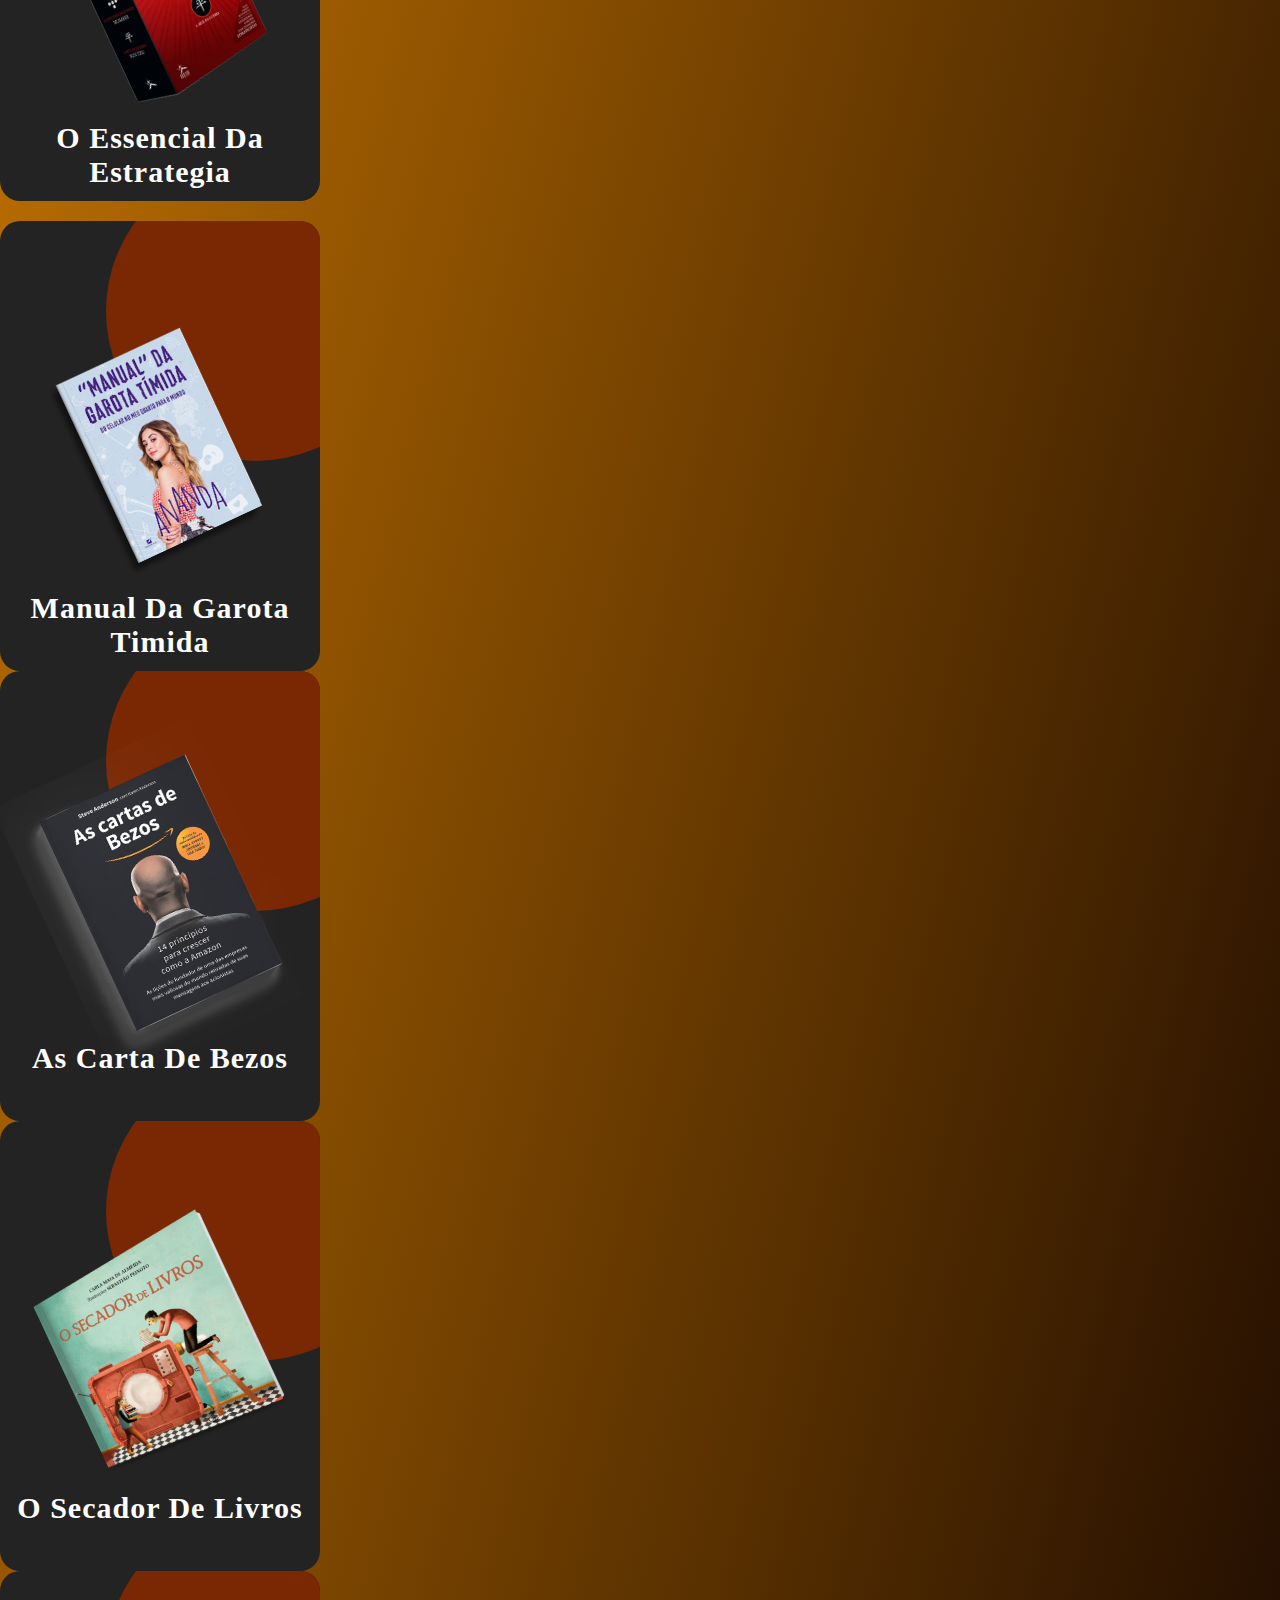
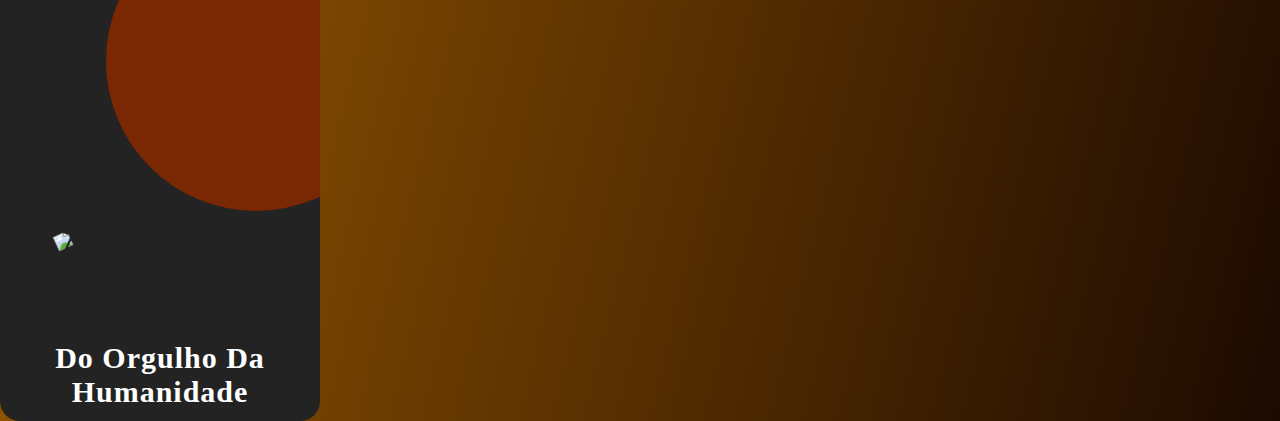
==== commit 43fdce1e: "meu site de livros" ====
--- a/index.html
+++ b/index.html
@@ -10,101 +10,206 @@
   </head>
   <body>
 
-    <section class="p1">
-        <nav class="nav-menu">
-            <ul class="nav-list">
-                <li><a href="">Localização</a> <i class="bi bi-geo -alt-fill"></i></li>
-                <li><a href="">Horarios</a> <i class="bi bi-alarm"></i></li>
-                <li><a href="">Pré Lançamentos</a> <i class="bi bi-calendar"></i></li>
-                <li><a href="login.html">Login</a> <i class="bi bi-file-earmark-person-fill"></i></li>
-            </ul>
-        </nav>
-
-        <section class="sec-1">
-            <div id="carouselExampleIndicators" class="carousel slide" data-bs-ride="carousel">
-                <div class="carousel-indicators">
-                  <button type="button" data-bs-target="#carouselExampleIndicators" data-bs-slide-to="0" class="active" aria-current="true" aria-label="Slide 1"></button>
-                  <button type="button" data-bs-target="#carouselExampleIndicators" data-bs-slide-to="1" aria-label="Slide 2"></button>
-                  <button type="button" data-bs-target="#carouselExampleIndicators" data-bs-slide-to="2" aria-label="Slide 3"></button>
-                </div>
-                <div class="carousel-inner">
-                  <div class="carousel-item active">
-                    <img src="img/layout1.jpg" class="d-block w-100" alt="...">
-                  </div>
-                  <div class="carousel-item">
-                    <img src="img/layout2.jpg" class="d-block w-100" alt="...">
-                  </div>
-                  <div class="carousel-item">
-                    <img src="img/layout3.jpg" class="d-block w-100" alt="...">
-                  </div>
-                </div>
-                <button class="carousel-control-prev" type="button" data-bs-target="#carouselExampleIndicators" data-bs-slide="prev">
-                  <span class="carousel-control-prev-icon" aria-hidden="true"></span>
-                  <span class="visually-hidden">Previous</span>
-                </button>
-                <button class="carousel-control-next" type="button" data-bs-target="#carouselExampleIndicators" data-bs-slide="next">
-                  <span class="carousel-control-next-icon" aria-hidden="true"></span>
-                  <span class="visually-hidden">Next</span>
-                </button>
-              </div>
-        </section>
-
-            <!--A Baixo Está Os Cartazes Dos Filmes! -->
-
-        <section class="sec-2">
-                <div class="wrapper">
-                  <div class="border"></div>
-                  <div class="main-element">
-                    <div class="top">
-                        <div class="columns">
-                            <div class="wallpaper">
-                                <h2> ||Pré Lancamentos De 2022!||</h2>
-                                <img src="img/2022.jpg" alt="" width="200" class="wallpapers">
-                            </div>
-                                <div class="title_wrapper">
-                                </div>
-                            </div>
-                        </div>
-                    </div>
-                  </div>
-                </div>
-                <div class="container">
-                    <div class="columns is-multiline p-0 pt-6 last">
-                        <div class="column is-full">
-                            <p class="has-text-white"></p>
-                        </div>
-                        <div class="column is-one-quarter">
-                            <img src="img/viuvanegra-filmes2021.jpg" width="350">
-                        </div>
-                        <div class="column is-one-quarter">
-                            <img src="img/the-batman-1.jpg" width="380">
-                        </div>
-                        <div class="column is-one-quarter">
-                            <img src="img/uncharted.jpg" width="350">
-                        </div>
-                        <div class="column is-one-quarter">
-                            <img src="img/moonfall-filme-lancamento-1024x682.jpg" width="310">
-                        </div>
-                    </div>
-                    <div class="columns last">
-                        <div class="column is-one-quarter">
-                            <img src="img/venom-bilheteria-outubro.jpg" width="350">
-                        </div>
-                        <div class="column is-one-quarter">
-                            <img src="img/Volverine.jpg" width="350">
-                        </div>
-                        <div class="column is-one-quarter">
-                            <img src="img/soul-cartaz-696x392.jpg" width="350">
-                        </div>
-                        <div class="column is-one-quarter">
-                            <img src="img/Avatar-2-The-Way-of-Water.jpg" width="350">
-                        </div>
-                    </div>
-                </div>
-            </section>
-        </section>
-
-
+    <section class="sec-1">
+       <nav class="nav-bar">
+         <ul class="nav-list">
+           <li><a href=""> Principal <i class="bi bi-house"></i></a></li>
+           <li><a href=""> Livros <i class="bi bi-book"></i></a></li>
+           <li><a href=""> Localização <i class="bi bi-pin-fill"></i></a></li>
+           <li><a href="login.html"> Login <i class="bi bi-person-square"></i></a></li>
+         </ul>
+       </nav>
+
+    <div id="carouselExampleFade" class="carousel slide carousel-fade" data-bs-ride="carousel">
+      <div class="carousel-inner">
+        <div class="carousel-item active">
+          <img src="img/layout1 (2).jpg" class="d-block w-100" alt="...">
+        </div>
+        <div class="carousel-item">
+          <img src="img/layout2 (2).jpg" class="d-block w-100" alt="...">
+        </div>
+        <div class="carousel-item">
+          <img src="img/layout3 (3).jpg" class="d-block w-100" alt="...">
+        </div>
+      </div>
+      <button class="carousel-control-prev" type="button" data-bs-target="#carouselExampleFade" data-bs-slide="prev">
+        <span class="carousel-control-prev-icon" aria-hidden="true"></span>
+        <span class="visually-hidden">Previous</span>
+      </button>
+      <button class="carousel-control-next" type="button" data-bs-target="#carouselExampleFade" data-bs-slide="next">
+        <span class="carousel-control-next-icon" aria-hidden="true"></span>
+        <span class="visually-hidden">Next</span>
+      </button>
+    </div>
+  </section>
+
+  <section class="sec-2">
+    <div class="row b1">
+      <div class="col">
+        <div class="container">
+          <div class="card">
+            <div class="imgBx">
+              <img src="img/livro1.jpg">
+            </div>
+            <div class="contentBx">
+              <h2>Meu Livro De Oração</h2>
+              <div class="size">
+              </div>
+              <div class="color">
+                <span></span>
+                <span></span>
+                <span></span>
+              </div>
+              <a href="#">Buy Now</a>
+            </div>
+          </div>
+        </div>
+      </div>
+      <div class="col">
+        <div class="container">
+          <div class="card">
+            <div class="imgBx">
+              <img src="img/livro2.jpg">
+            </div>
+            <div class="contentBx">
+              <h2>Sexualidade E Violencia</h2>
+              <div class="size">
+              </div>
+              <div class="color">
+                <span></span>
+                <span></span>
+                <span></span>
+              </div>
+              <a href="#">Buy Now</a>
+            </div>
+          </div>
+        </div>
+      </div>
+      <div class="col">
+        <div class="container">
+          <div class="card">
+            <div class="imgBx">
+              <img src="img/livro3.jpg">
+            </div>
+            <div class="contentBx">
+              <h2>O Fabuloso Planejador De Livros!</h2>
+              <div class="size">
+              </div>
+              <div class="color">
+                <span></span>
+                <span></span>
+                <span></span>
+              </div>
+              <a href="#">Buy Now</a>
+            </div>
+          </div>
+        </div>
+      </div>
+      <div class="col">
+        <div class="container">
+          <div class="card">
+            <div class="imgBx">
+              <img src="img/livro4.jpg">
+            </div>
+            <div class="contentBx">
+              <h2>O Essencial Da Estrategia</h2>
+              <div class="size">
+              </div>
+              <div class="color">
+                <span></span>
+                <span></span>
+                <span></span>
+              </div>
+              <a href="#">Buy Now</a>
+            </div>
+          </div>
+        </div>
+      </div>
+    </div>
+
+    <div class="row b2">
+      <div class="col">
+        <div class="container">
+          <div class="card">
+            <div class="imgBx">
+              <img src="img/livro5.png">
+            </div>
+            <div class="contentBx">
+              <h2>Manual Da Garota Timida</h2>
+              <div class="size">
+              </div>
+              <div class="color">
+                <span></span>
+                <span></span>
+                <span></span>
+              </div>
+              <a href="#">Buy Now</a>
+            </div>
+          </div>
+        </div>
+      </div>
+      <div class="col">
+        <div class="container">
+          <div class="card">
+            <div class="imgBx">
+              <img src="img/livro6.jpg">
+            </div>
+            <div class="contentBx">
+              <h2>As Carta De Bezos</h2>
+              <div class="size">
+              </div>
+              <div class="color">
+                <span></span>
+                <span></span>
+                <span></span>
+              </div>
+              <a href="#">Buy Now</a>
+            </div>
+          </div>
+        </div>
+      </div>
+      <div class="col">
+        <div class="container">
+          <div class="card">
+            <div class="imgBx">
+              <img src="img/livro7.jpg">
+            </div>
+            <div class="contentBx">
+              <h2>O Secador De Livros</h2>
+              <div class="size">
+              </div>
+              <div class="color">
+                <span></span>
+                <span></span>
+                <span></span>
+              </div>
+              <a href="#">Buy Now</a>
+            </div>
+          </div>
+        </div>
+      </div>
+      <div class="col">
+        <div class="container">
+          <div class="card">
+            <div class="imgBx">
+              <img src="img/livro8.jpg">
+            </div>
+            <div class="contentBx">
+              <h2>Do Orgulho Da Humanidade</h2>
+              <div class="size">
+              </div>
+              <div class="color">
+                <span></span>
+                <span></span>
+                <span></span>
+              </div>
+              <a href="#">Buy Now</a>
+            </div>
+          </div>
+        </div>
+      </div>
+    </div>
+  </section>
 
 
 
--- a/css/style.css
+++ b/css/style.css
@@ -1,215 +1,212 @@
 *{
-    padding: 0%;
-    margin: 0%;
-    box-sizing: border-box;
+	margin: 0;
+	padding: 0;
+	box-sizing: border-box;
 }
 
 body{
-    background: linear-gradient(to right bottom, rgb(255, 255, 255rgb(44, 44, 44) 0));
-    overflow-x: hidden;
-}
-
-.p1{
-	background: linear-gradient(to right bottom, rgb(226, 226, 226), rgb(111, 110, 110));
-}
-
-.sec-1{
+	overflow-x: hidden;
+	background: linear-gradient(to right bottom, rgb(255, 153, 0), rgb(28, 10, 1));
+}
+
+.nav-bar{
 	width: 100%;
-	background: linear-gradient(to right bottom, rgb(226, 226, 226), rgb(111, 110, 110));
-}
-
-
-.sec-2{
-	width: 100%;
-	background: linear-gradient(to right bottom, rgb(226, 226, 226), rgb(111, 110, 110));
-
-}
-
-
-.nav-menu{
-	width: 100%;
-	background: linear-gradient(to right bottom, rgb(226, 226, 226), rgb(111, 110, 110));
-	background: rgba(000, 000, 000, 0.900);
-    display: flex;
-    align-items: center;
-    justify-content: center;
-	position: fixed;
-	z-index: 1000;
+	height: 50px;
+	background-color: black;
 }
 
 .nav-list{
-    width: 70%;
-    height: 30px;
-    list-style: none;
-    display: flex;
-    justify-content: space-between;
-    font-size: 30px;
-    color: rgb(255, 248, 248);
-
+	width: 50%;
+	display: flex;
+	justify-content: space-between;
+	align-items: center;
+	font-size: 30px;
+	list-style: none;
+	margin-left: 380px;
 }
 
 .nav-list a{
-    text-decoration: none;
-    color: rgb(90, 90, 90);
-	transition: ease 0.3s;
+	text-decoration: none;
+	color: gray;
 }
 
 .nav-list a:hover{
-    color: rgb(255, 255, 255);
-}
-
-.carousel-inner{
-	margin-bottom: 20px
-}
-
-
-/* css do cartaz do filme*/
-
-@import url("https://fonts.googleapis.com/css2?family=Montserrat:wght@100;400;800&display=swap");
-
-.container {
-	padding-bottom: 3rem;
-    display: flex;
-    align-items: center;
-    flex-direction: column;
-}
-.container img {
-	-webkit-box-reflect: below 5px
-	 linear-gradient(transparent, transparent, rgba(0, 0, 0, 0.4));
-	-webkit-transition: all 0.5s ease;
-	-o-transition: all 0.5s ease;
-	transition: all 0.5s ease;
-    border-radius: 10px;
-}
-.container img:hover {
-	-webkit-transform: scale(1.1);
-	-ms-transform: scale(1.1);
-	transform: scale(1.1);
-}
-.last {
-	margin-top: 6.5rem;
-    display: flex;
-    justify-content: space-between;
-    align-items: center;
-}
-.wallpaper{
-    width: 100%;
-    display: flex;
-	flex-direction: column;
-}
-
-.wallpaper img {
-	width: 100%;
-	-o-object-fit: cover;
-	object-fit: cover;
-	-o-object-position: top;
-	object-position: top;
-	margin-left: 0px;
-	border-radius: 20px;
-
-}
-
-.title_wrapper {
-	position: absolute;
-	width: 100%;
-	left: 2rem;
-	bottom: 2rem;
-	padding: 20px 40px;
-	-webkit-box-sizing: border-box;
-	box-sizing: border-box;
-
-}
-.title_wrapper h1 {
-	width: 70%;
-
-}
-button {
-	background: #f4061200 !important;
-	color: #fff !important;
-	font-size: 18px;
-	padding: 0.5rem 3rem;
-	outline: none;
-	border: 0 !important;
-}
-
-/*responsividade do site*/
-
-@media (max-width: 768px) {
-	.title_wrapper {
-		text-align: center;
-		left: 0;
-	}
-	.title_wrapper h1 {
-		font-size: 32px !important;
-		width: 100%;
-	}
-	.container {
-		padding: 20px;
-	}
-}
-@media (max-width: 480px) {
-	.column.is-one-quarter img {
-		width: 100%;
-		margin-bottom: 7rem;
-	}
-}
-
-h2{
-	margin-left: 140px;
-	font-size: 61px;
-	font-weight: 500;
-	color: rgb(0, 0, 0);
-
-}
-
-/* Borda Da Imagem Central */
-
-
-  .wrapper {
-	padding-top: 100px;
-	width: 70%;
-	height: 600px;
-	margin: 0 auto;
-	position: relative;
-	overflow: hidden;
-	border-radius: 20px;
-  }
-
-  .main-element {
-	position: absolute;
-	top: 1%;
-	left: 1%;
-	display: block;
-	height: 98%;
-	width: 98%;
-	margin: auto;
-	align-self: center;
-	background: rgba(0, 0, 0, 0);
-	z-index: 1;
-
-  }
-
-  .border {
-	position: absolute;
-	display: block;
-	top: -50%;
-	left: -50%;
-	z-index: -0.10;
-	display: block;
-	height: 200%;
-	width: 200%;
-	transform: rotate(-45deg);
-	overflow: hidden;
-	background: linear-gradient(to right, rgb(255, 0, 0) 20%, rgb(255, 89, 0) 40%, #ff0000 50%, #ff9900 55%, rgb(255, 0, 0) 70%, rgb(255, 145, 0) 100%);
-	background-size: 200% auto;
-
-	animation: shine 5s linear infinite;
-  }
-
-  /*Begin shimmer code*/
-
-  @keyframes shine {
-	  to {
-		background-position: 200% center;
-	  }
-}
+	color: white;
+	transition: ease-in-out 0.5s;
+}
+
+.b1{
+	margin-top: 20px;
+}
+
+.b2{
+	margin-top: 20px
+}
+
+/* Cards dos livros */
+
+@import url('https://fonts.googleapis.com/css2?family=Poppins:ital,wght@0,100;0,200;0,300;0,400;0,500;0,600;0,700;0,800;0,900;1,100;1,200;1,300;1,400;1,500;1,600;1,700;1,800;1,900&display=swap');
+
+.container{
+  position: relative;
+}
+
+.container .card{
+  position: relative;
+  width: 320px;
+  height: 450px;
+  background: #232323;
+  border-radius: 20px;
+  overflow: hidden;
+}
+
+.container .card:before{
+  content: '';
+  position: absolute;
+  top: 0;
+  left: 0;
+  width: 100%;
+  height: 100%;
+  background: #792803;
+  clip-path: circle(150px at 80% 20%);
+  transition: 0.5s ease-in-out;
+}
+
+.container .card:hover:before{
+  clip-path: circle(300px at 80% -20%);
+}
+
+.container .card:after{
+  content: '';
+  position: absolute;
+  top: 30%;
+  left: -20%;
+  font-size: 12em;
+  font-weight: 800;
+  font-style: italic;
+  color: rgba(255,255,25,0.05)
+}
+
+.container .card .imgBx{
+  position: absolute;
+  top: 50%;
+  transform: translateY(-50%);
+  z-index: 10000;
+  width: 100%;
+  height: 220px;
+  transition: 0.5s;
+}
+
+.container .card:hover .imgBx{
+  top: 0%;
+  transform: translateY(0%);
+
+}
+
+.container .card .imgBx img{
+  position: absolute;
+  top: 50%;
+  left: 50%;
+  transform: translate(-50%, -50%) rotate(-25deg);
+  width: 230px;
+}
+
+.container .card .contentBx{
+  position: absolute;
+  bottom: 0;
+  width: 100%;
+  height: 100px;
+  text-align: center;
+  transition: 1s;
+  z-index: 10;
+}
+
+.container .card:hover .contentBx{
+  height: 210px;
+}
+
+.container .card .contentBx h2{
+  position: relative;
+  font-weight: 900;
+  letter-spacing: 1px;
+  color: #fff;
+  margin-top: 20px;
+  font-size: 30px;
+}
+
+.container .card .contentBx .size, .container .card .contentBx .color {
+  display: flex;
+  justify-content: center;
+  align-items: center;
+  padding: 8px 20px;
+  transition: 0.5s;opacity: 0;
+  visibility: hidden;
+  padding-top: 0;
+  padding-bottom: 0;
+}
+
+.container .card:hover .contentBx .size{
+  opacity: 1;
+  visibility: visible;
+  transition-delay: 0.5s;
+}
+
+.container .card:hover .contentBx .color{
+  opacity: 1;
+  visibility: visible;
+  transition-delay: 0.6s;
+}
+
+.container .card .contentBx .size h3, .container .card .contentBx .color h3{
+  color: #fff;
+  font-weight: 300;
+  font-size: 14px;
+  text-transform: uppercase;
+  letter-spacing: 2px;
+  margin-right: 10px;
+}
+
+.container .card .contentBx .size span{
+  width: 26px;
+  height: 26px;
+  text-align: center;
+  line-height: 26px;
+  font-size: 14px;
+  display: inline-block;
+  color: #111;
+  background: #fff;
+  margin: 0 5px;
+  transition: 0.5s;
+  color: #111;
+  border-radius: 4px;
+  cursor: pointer;
+}
+
+.container .card .contentBx .size span:hover{
+  background: #9bdc28;
+}
+
+
+
+.container .card .contentBx a{
+  display: inline-block;
+  padding: 10px 20px;
+  background: linear-gradient(to right bottom, rgba(255, 123, 0, 0), rgb(252, 122, 0));
+  border: solid;
+  border-radius: 20px;
+  margin-top: 10px;
+  text-decoration: none;
+  font-weight: 600;
+  background: linear-gradient(to right bottom, rgb(53, 28, 4), rgb(252, 122, 0));
+  opacity: 0;
+  transform: translateY(50px);
+  transition: 0.5s;
+  margin-top: 0;
+}
+
+.container .card:hover .contentBx a{
+  color: rgb(0, 0, 0);
+  opacity: 1;
+  transform: translateY(0px);
+  transition: ease 1s;
+}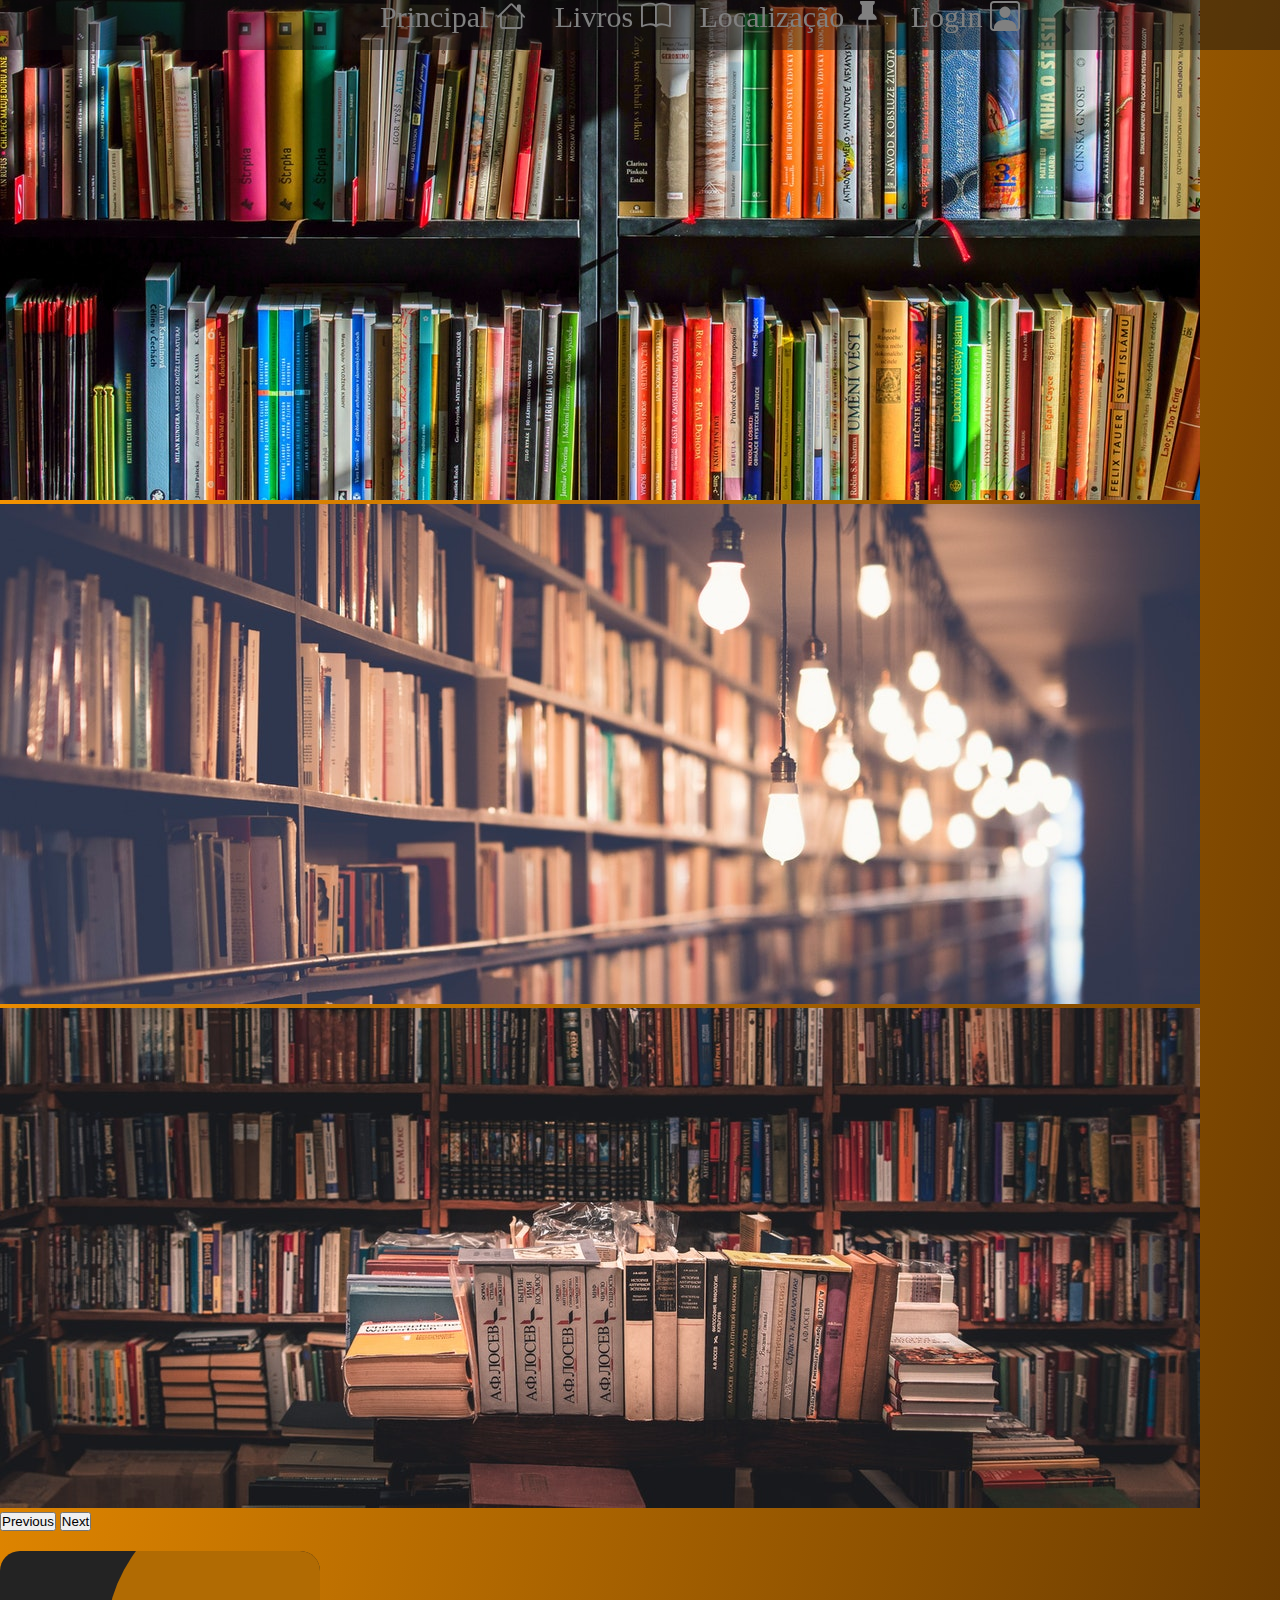
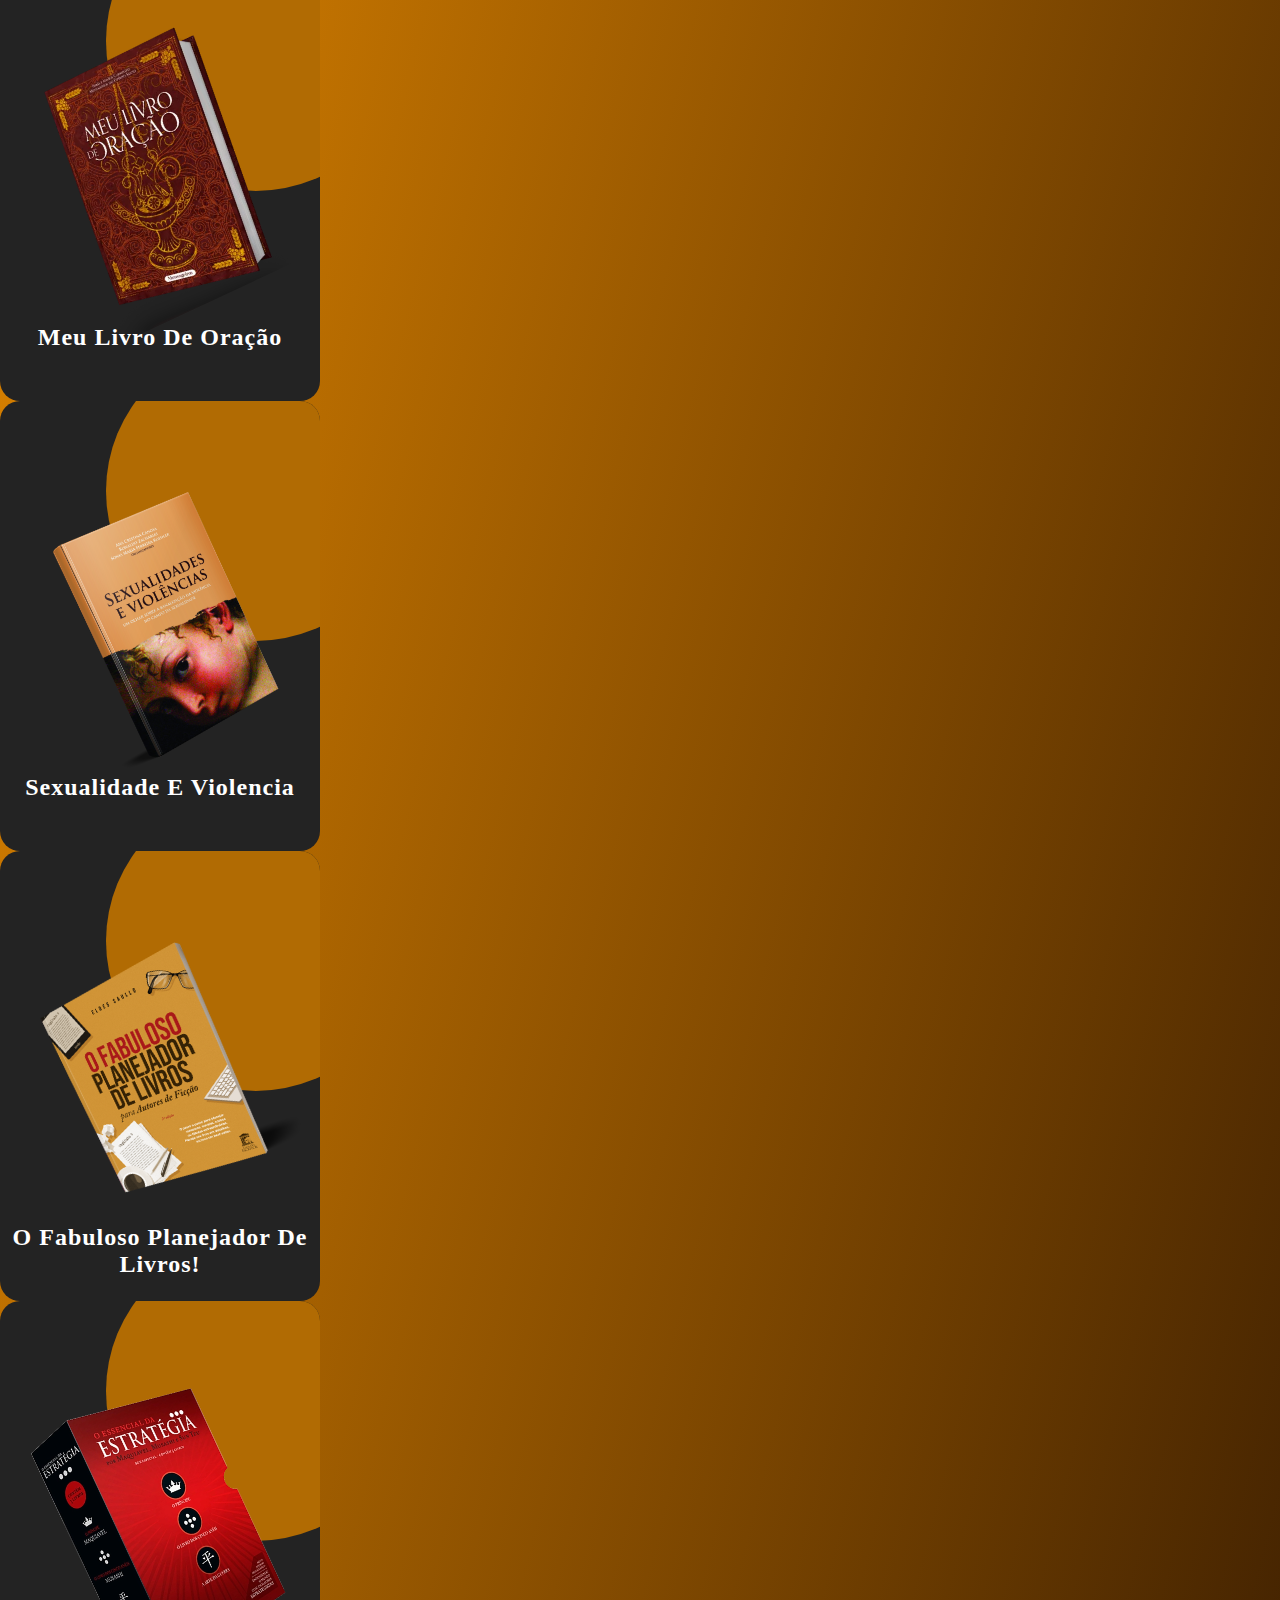
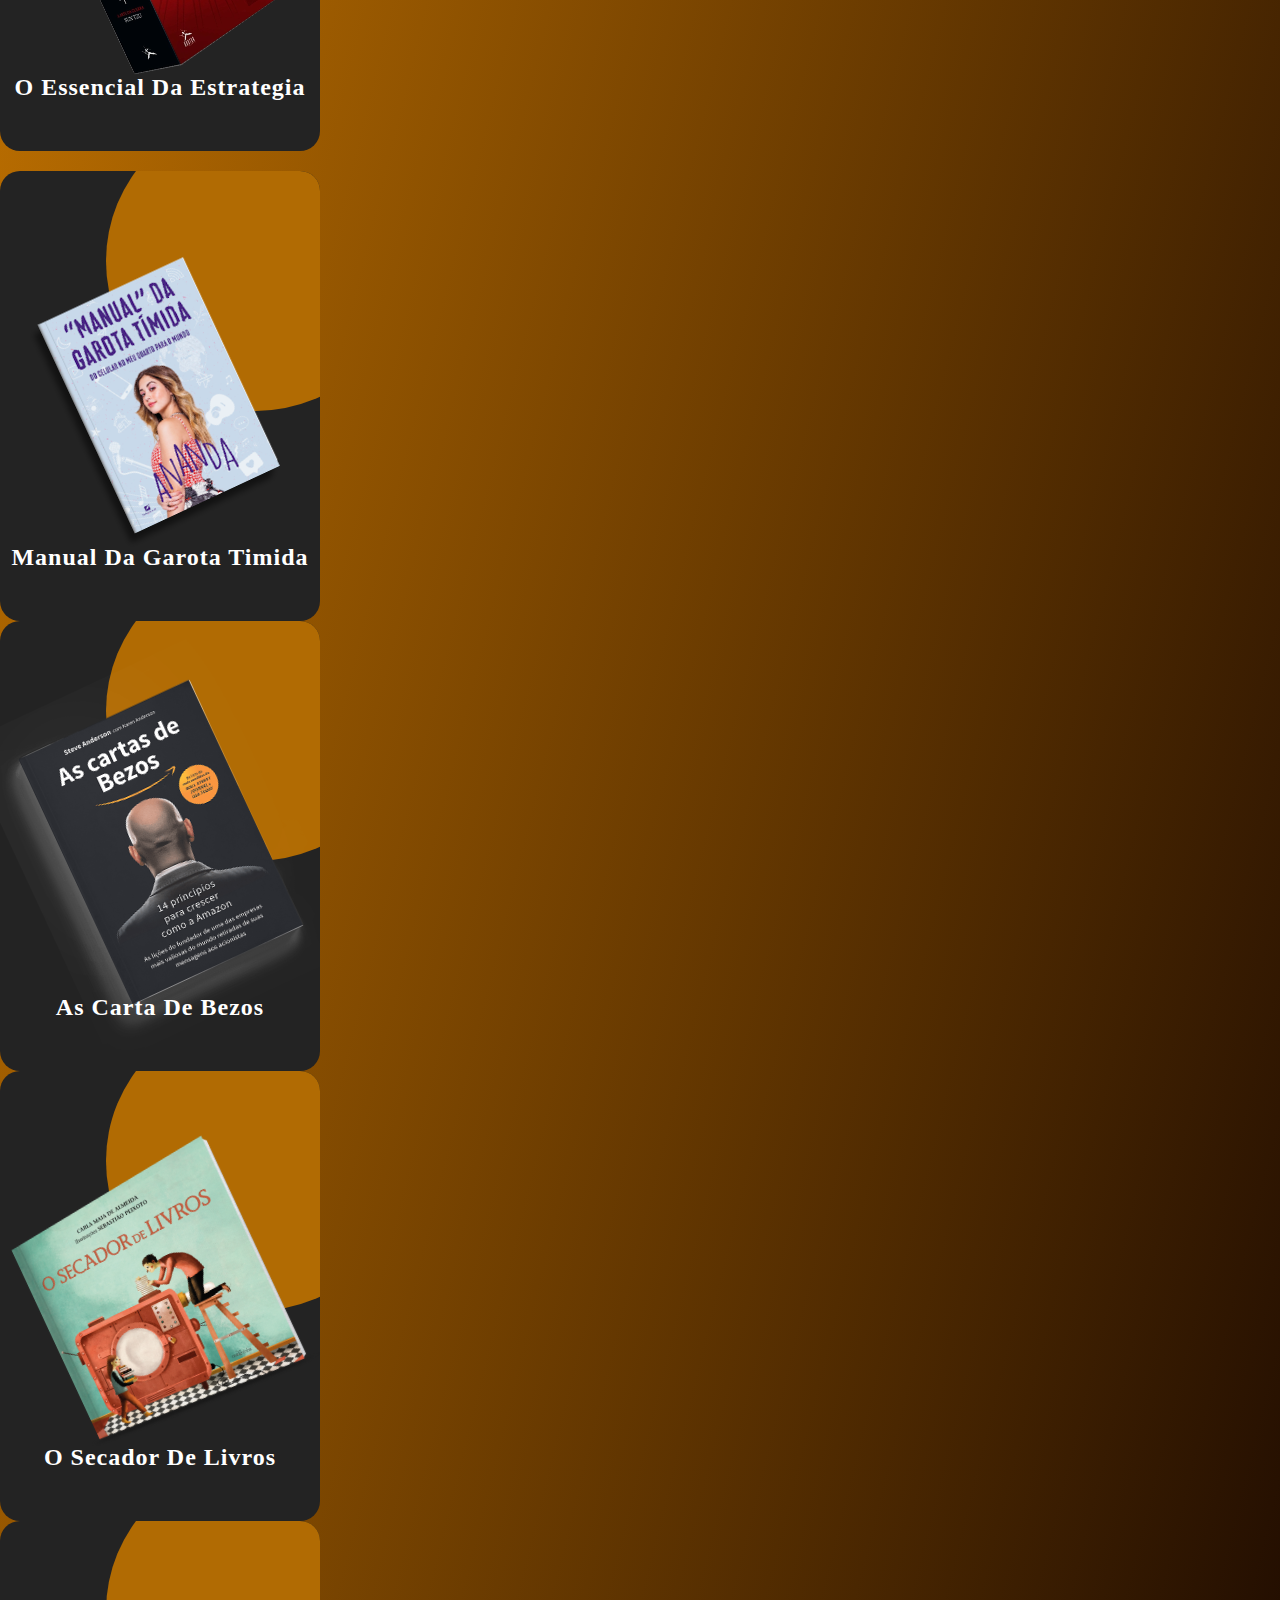
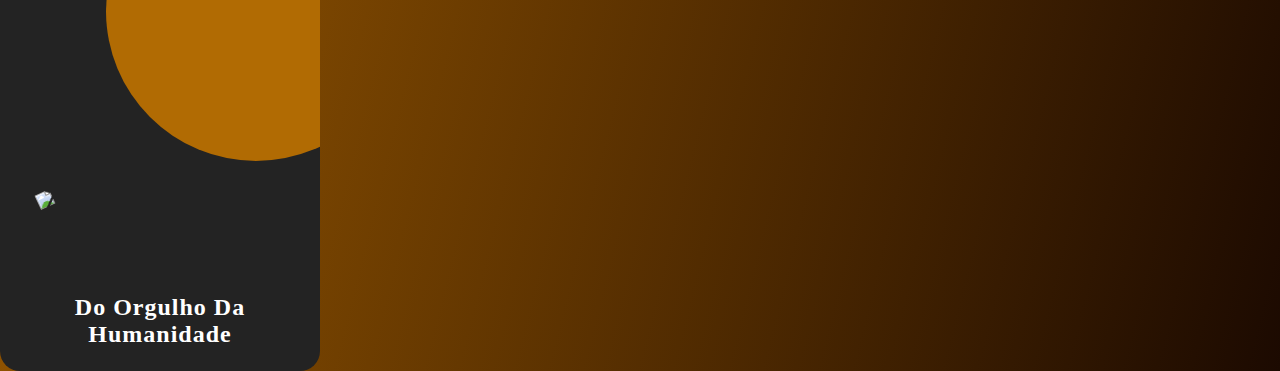
==== commit 12e161b8: "meu site de livros" ====
--- a/index.html
+++ b/index.html
@@ -10,6 +10,7 @@
   </head>
   <body>
 
+
     <section class="sec-1">
        <nav class="nav-bar">
          <ul class="nav-list">
--- a/css/style.css
+++ b/css/style.css
@@ -12,7 +12,9 @@
 .nav-bar{
 	width: 100%;
 	height: 50px;
-	background-color: black;
+	background-color: rgba(17, 17, 17, 0.46);
+  position: fixed;
+  z-index: 1000;
 }
 
 .nav-list{
@@ -40,12 +42,19 @@
 }
 
 .b2{
-	margin-top: 20px
+	margin-top: 20px;
+}
+
+.carousel-inner{
+  border-radius: 50px;
 }
 
 /* Cards dos livros */
 
 @import url('https://fonts.googleapis.com/css2?family=Poppins:ital,wght@0,100;0,200;0,300;0,400;0,500;0,600;0,700;0,800;0,900;1,100;1,200;1,300;1,400;1,500;1,600;1,700;1,800;1,900&display=swap');
+
+@import url('https://fonts.googleapis.com/css2?family=Poppins:ital,wght@0,100;0,200;0,300;0,400;0,500;0,600;0,700;0,800;0,900;1,100;1,200;1,300;1,400;1,500;1,600;1,700;1,800;1,900&display=swap');
+
 
 .container{
   position: relative;
@@ -67,7 +76,7 @@
   left: 0;
   width: 100%;
   height: 100%;
-  background: #792803;
+  background: #b16b03;
   clip-path: circle(150px at 80% 20%);
   transition: 0.5s ease-in-out;
 }
@@ -91,7 +100,6 @@
   position: absolute;
   top: 50%;
   transform: translateY(-50%);
-  z-index: 10000;
   width: 100%;
   height: 220px;
   transition: 0.5s;
@@ -108,7 +116,7 @@
   top: 50%;
   left: 50%;
   transform: translate(-50%, -50%) rotate(-25deg);
-  width: 230px;
+  width: 270px;
 }
 
 .container .card .contentBx{
@@ -129,9 +137,9 @@
   position: relative;
   font-weight: 900;
   letter-spacing: 1px;
-  color: #fff;
-  margin-top: 20px;
-  font-size: 30px;
+  color: rgb(255, 255, 255);
+  margin: 0;
+  margin-top: 23px;
 }
 
 .container .card .contentBx .size, .container .card .contentBx .color {
@@ -182,31 +190,25 @@
   cursor: pointer;
 }
 
-.container .card .contentBx .size span:hover{
-  background: #9bdc28;
-}
-
-
-
 .container .card .contentBx a{
+  width: 200px;
   display: inline-block;
   padding: 10px 20px;
-  background: linear-gradient(to right bottom, rgba(255, 123, 0, 0), rgb(252, 122, 0));
+  background: rgba(255, 255, 255, 0);
+  border-radius: 20px;
   border: solid;
-  border-radius: 20px;
   margin-top: 10px;
   text-decoration: none;
   font-weight: 600;
-  background: linear-gradient(to right bottom, rgb(53, 28, 4), rgb(252, 122, 0));
+  color: rgb(255, 255, 255);
   opacity: 0;
   transform: translateY(50px);
   transition: 0.5s;
-  margin-top: 0;
+  margin-top: 20px;
 }
 
 .container .card:hover .contentBx a{
-  color: rgb(0, 0, 0);
   opacity: 1;
   transform: translateY(0px);
-  transition: ease 1s;
-}+  transition-delay: 0.75s;
+}
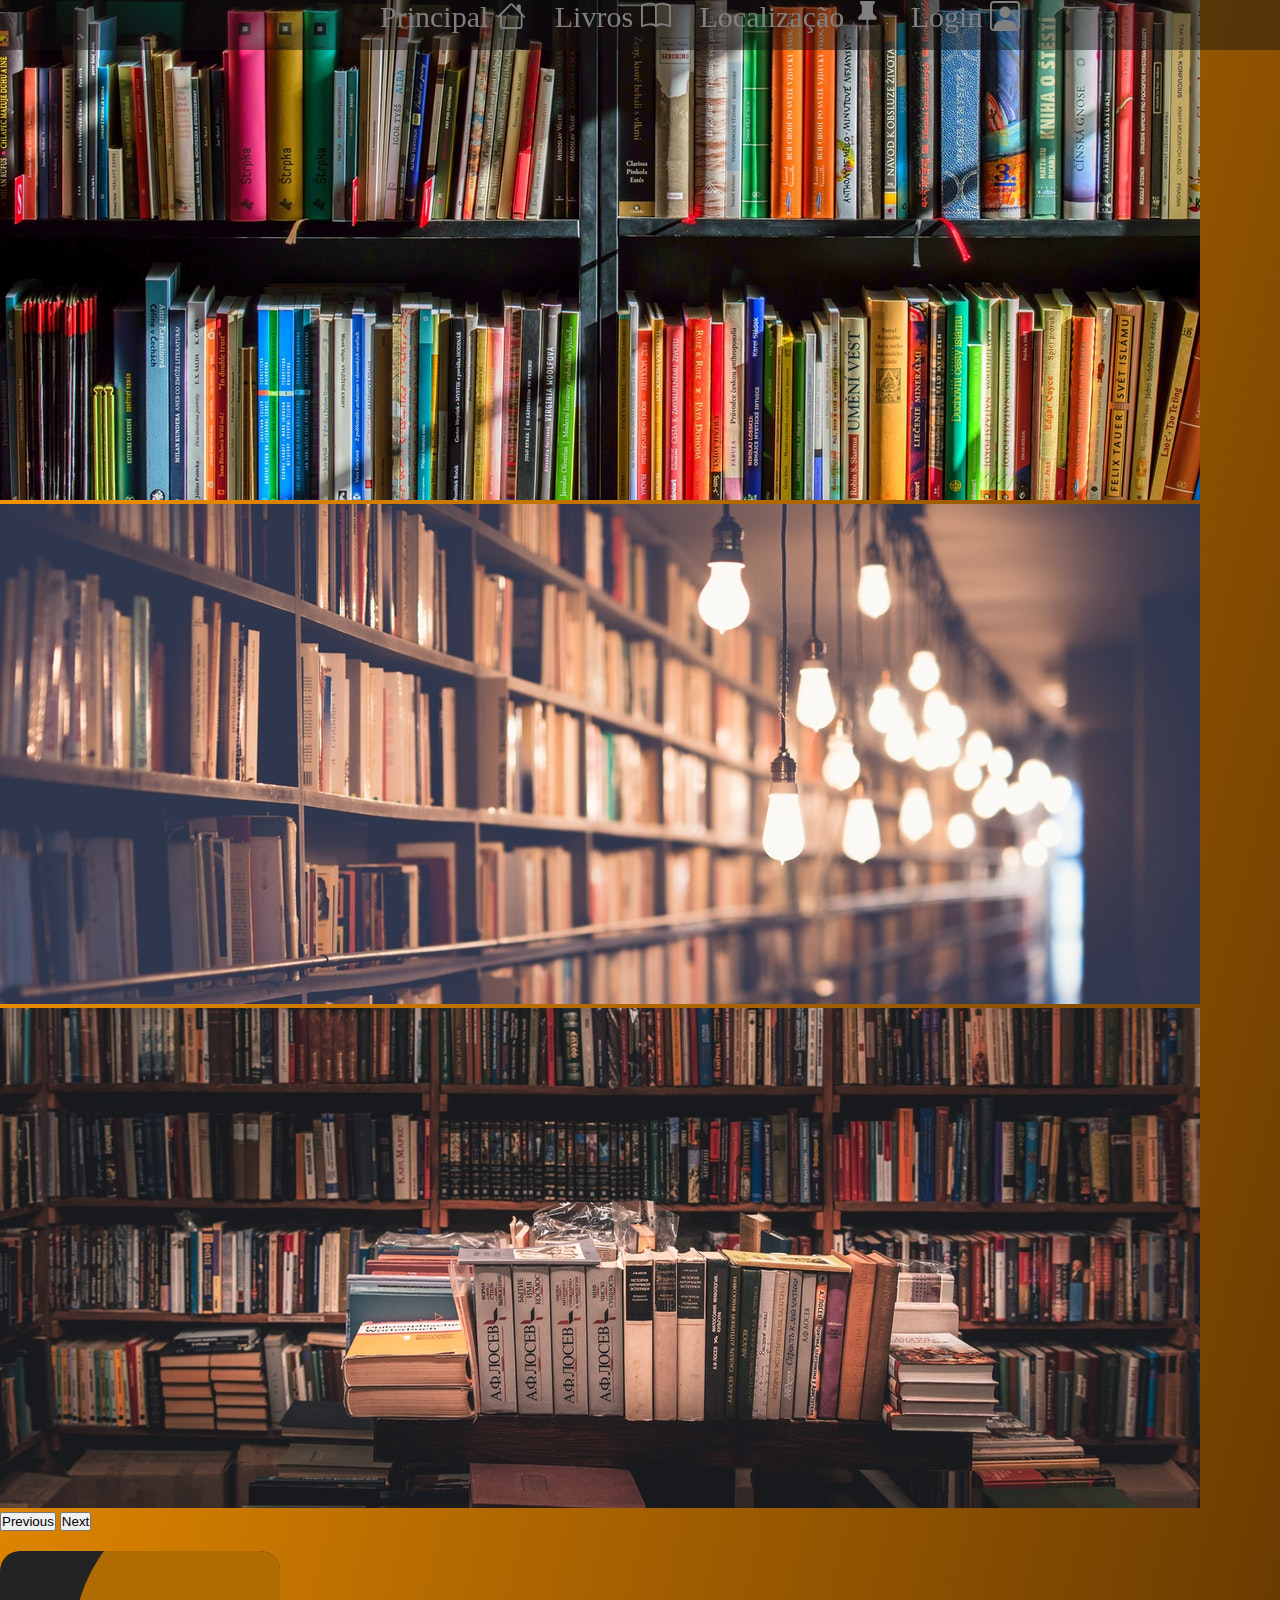
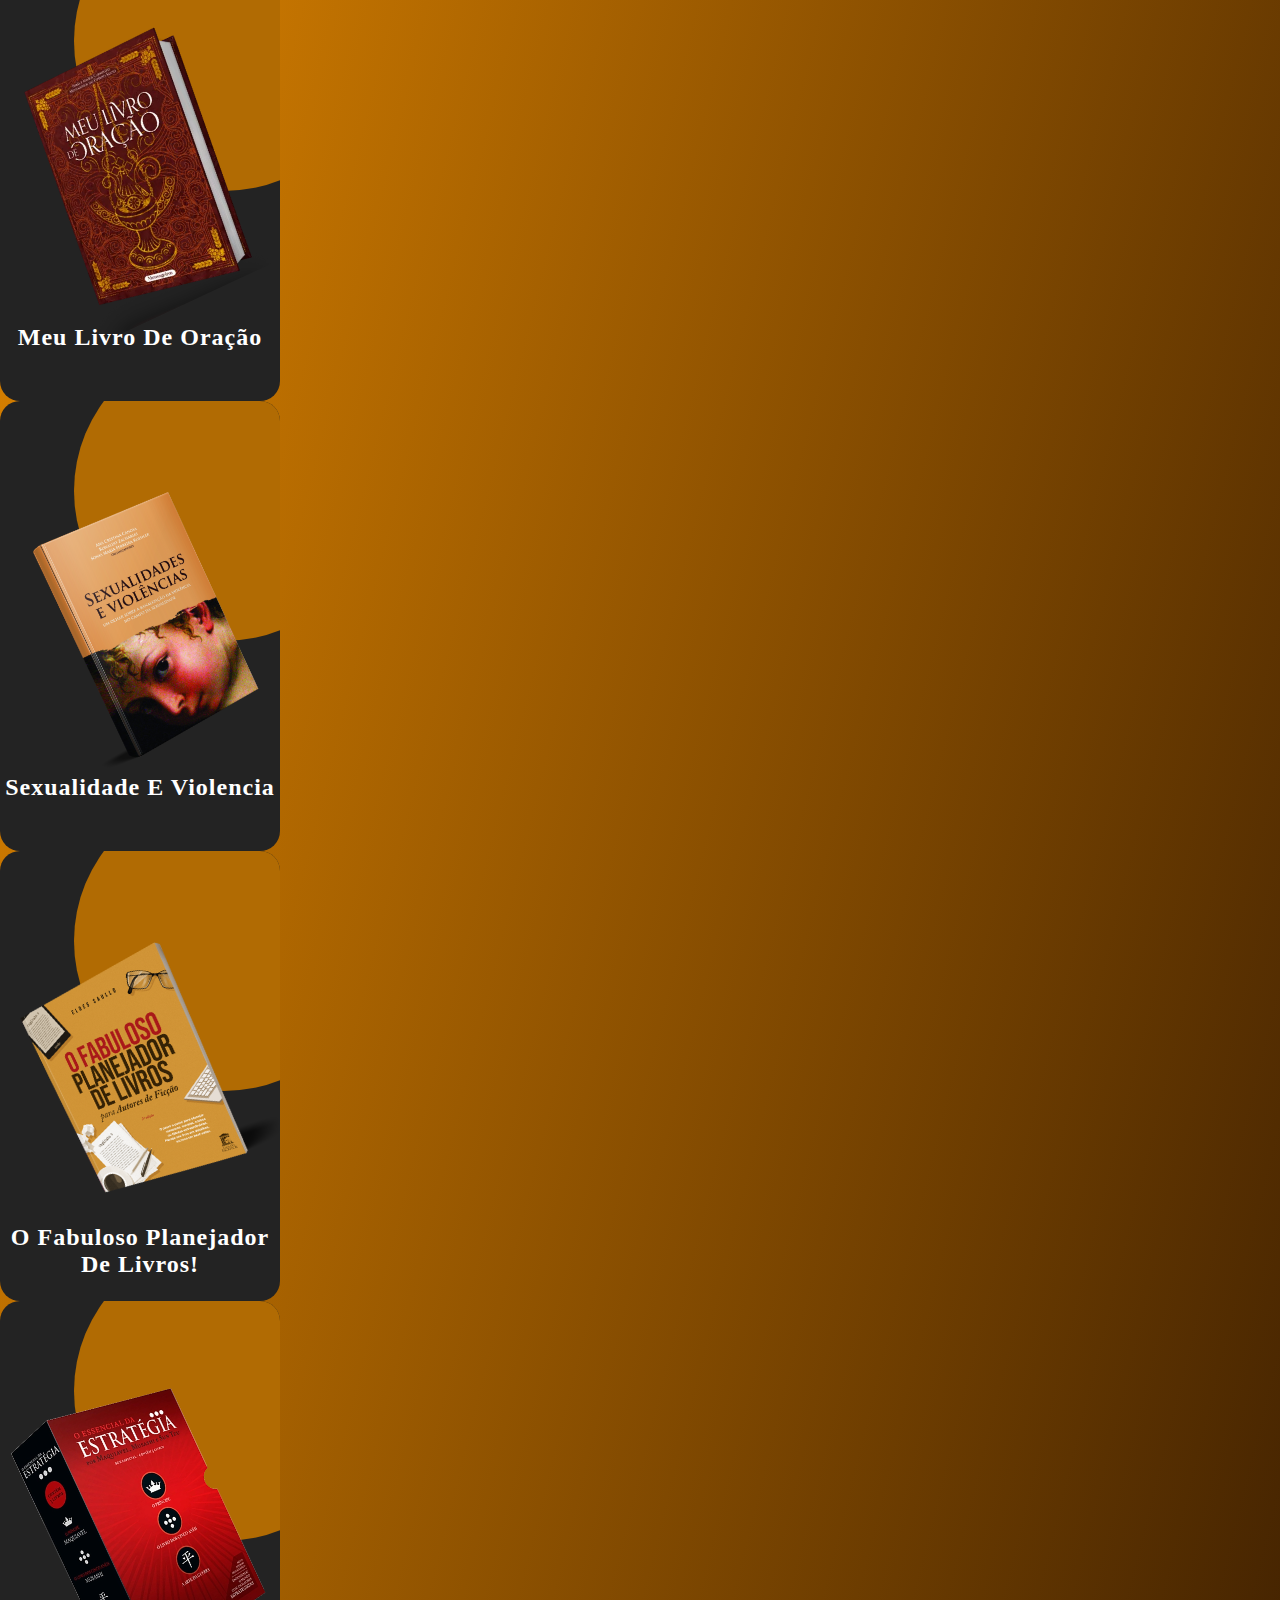
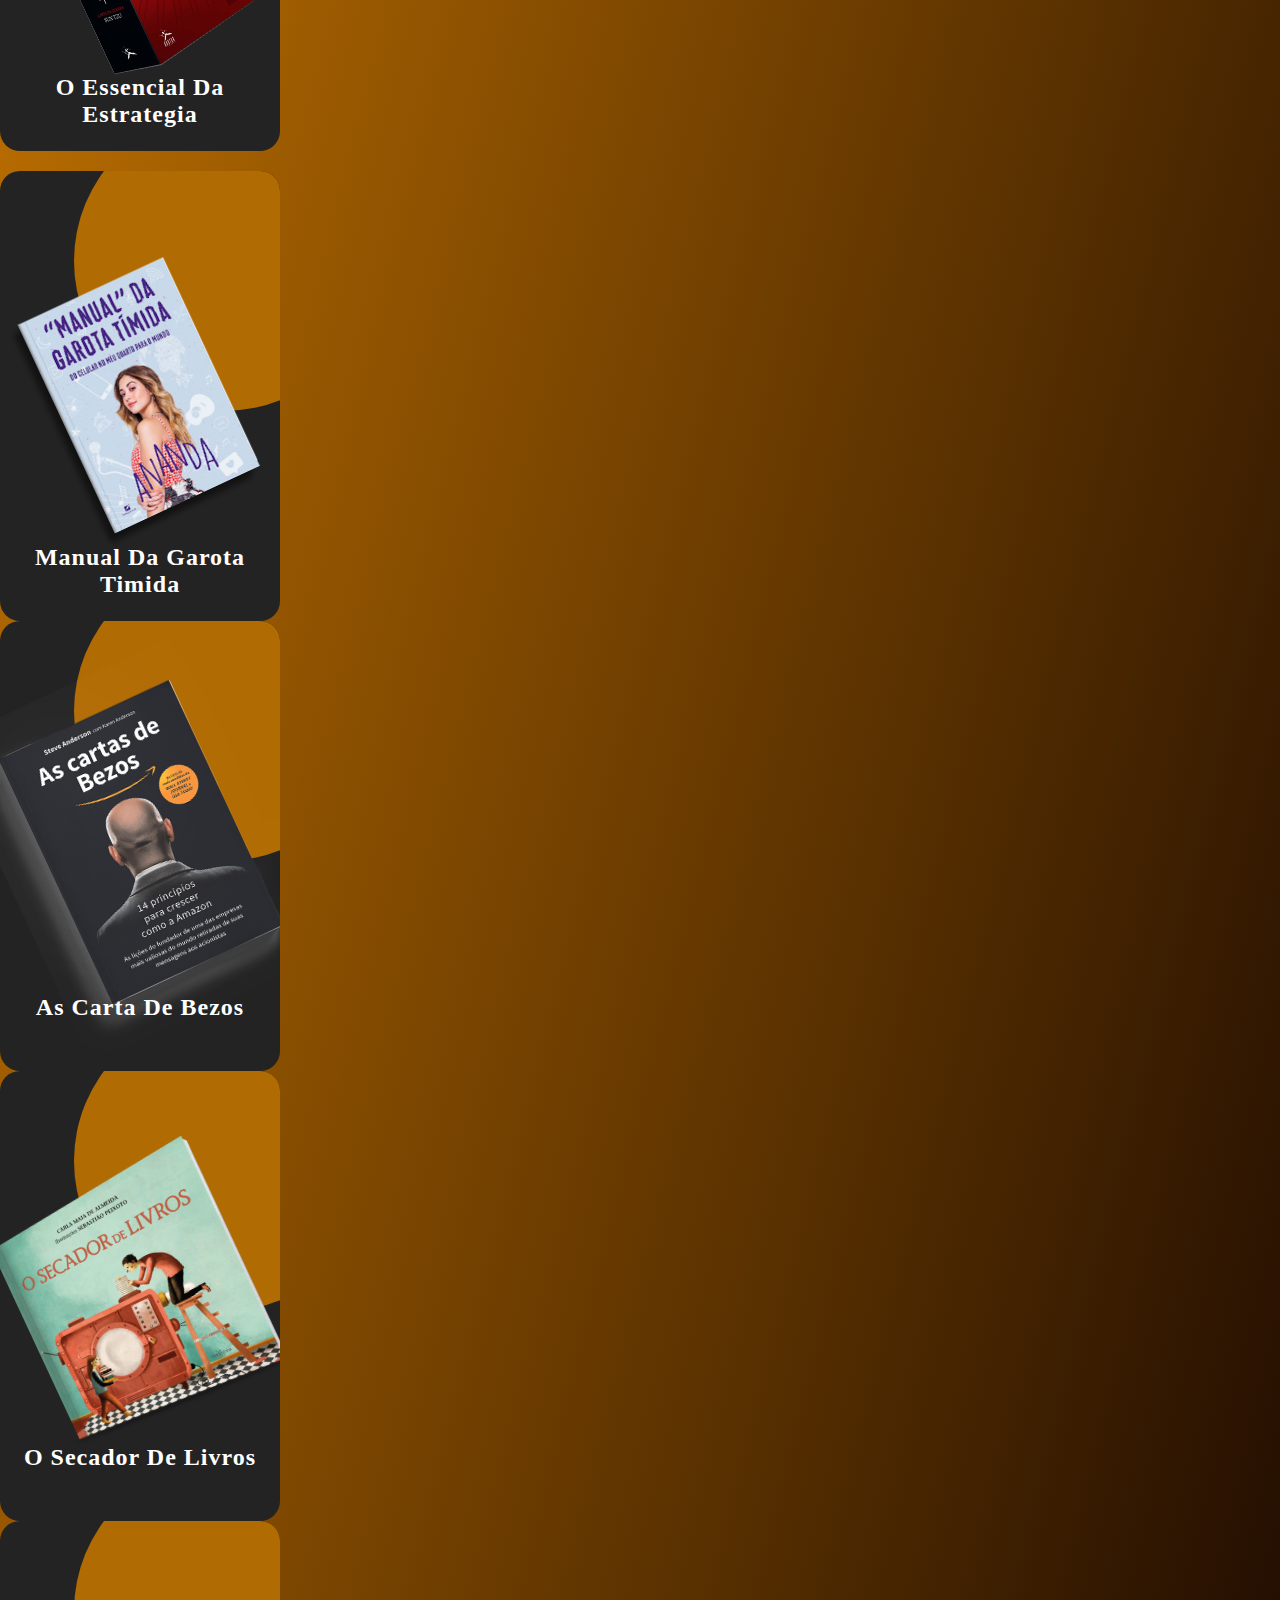
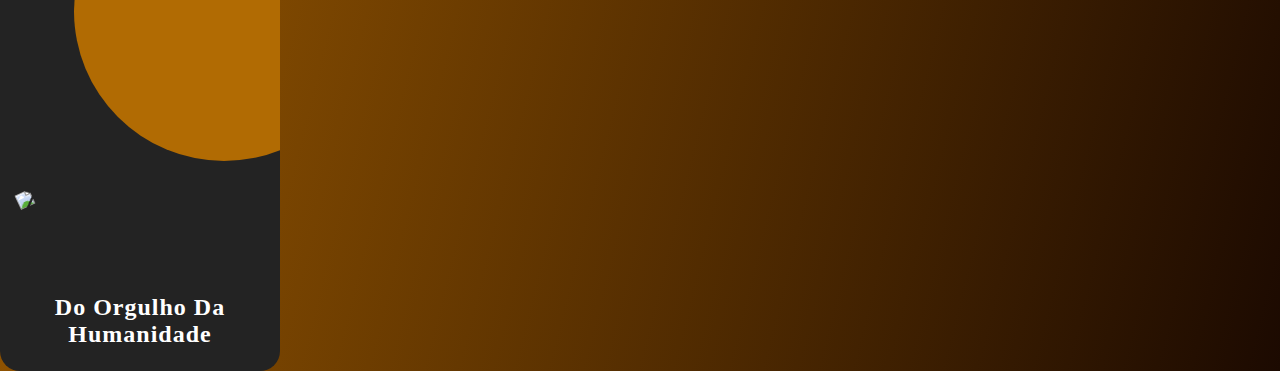
==== commit ad35401b: "meu site de livros" ====
--- a/index.html
+++ b/index.html
@@ -46,7 +46,7 @@
 
   <section class="sec-2">
     <div class="row b1">
-      <div class="col">
+      <div class="col-md-3 col-sm-12 ">
         <div class="container">
           <div class="card">
             <div class="imgBx">
@@ -66,7 +66,7 @@
           </div>
         </div>
       </div>
-      <div class="col">
+      <div class="col-md-3 col-sm-12">
         <div class="container">
           <div class="card">
             <div class="imgBx">
@@ -86,7 +86,7 @@
           </div>
         </div>
       </div>
-      <div class="col">
+      <div class="col-md-3 col-sm-12">
         <div class="container">
           <div class="card">
             <div class="imgBx">
@@ -106,7 +106,7 @@
           </div>
         </div>
       </div>
-      <div class="col">
+      <div class="col-md-3 col-sm-12">
         <div class="container">
           <div class="card">
             <div class="imgBx">
@@ -129,7 +129,7 @@
     </div>
 
     <div class="row b2">
-      <div class="col">
+      <div class="col-md-3 col-sm-12">
         <div class="container">
           <div class="card">
             <div class="imgBx">
@@ -149,7 +149,7 @@
           </div>
         </div>
       </div>
-      <div class="col">
+      <div class="col-md-3 col-sm-12">
         <div class="container">
           <div class="card">
             <div class="imgBx">
@@ -169,7 +169,7 @@
           </div>
         </div>
       </div>
-      <div class="col">
+      <div class="col-md-3 col-sm-12">
         <div class="container">
           <div class="card">
             <div class="imgBx">
@@ -189,7 +189,7 @@
           </div>
         </div>
       </div>
-      <div class="col">
+      <div class="col-md-3 col-sm-12">
         <div class="container">
           <div class="card">
             <div class="imgBx">
--- a/css/style.css
+++ b/css/style.css
@@ -62,7 +62,7 @@
 
 .container .card{
   position: relative;
-  width: 320px;
+  width: 280px;
   height: 450px;
   background: #232323;
   border-radius: 20px;
